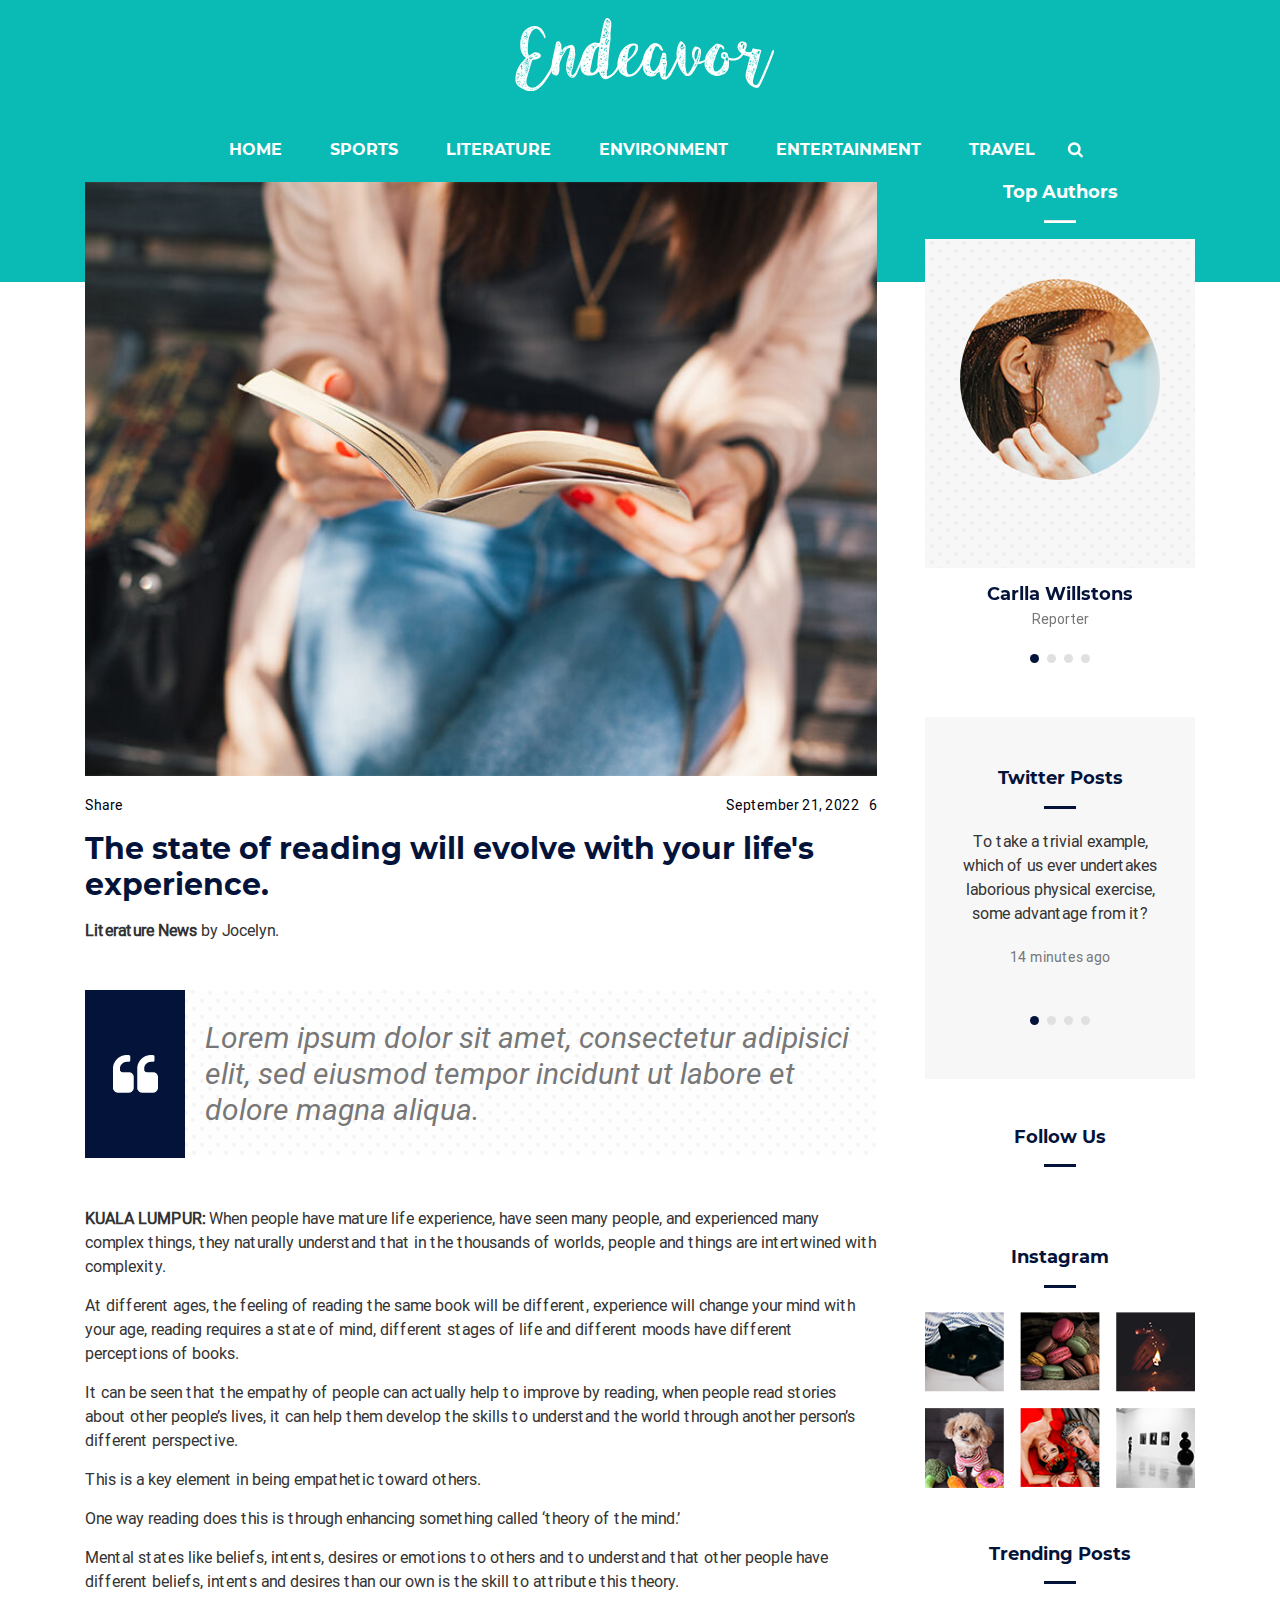
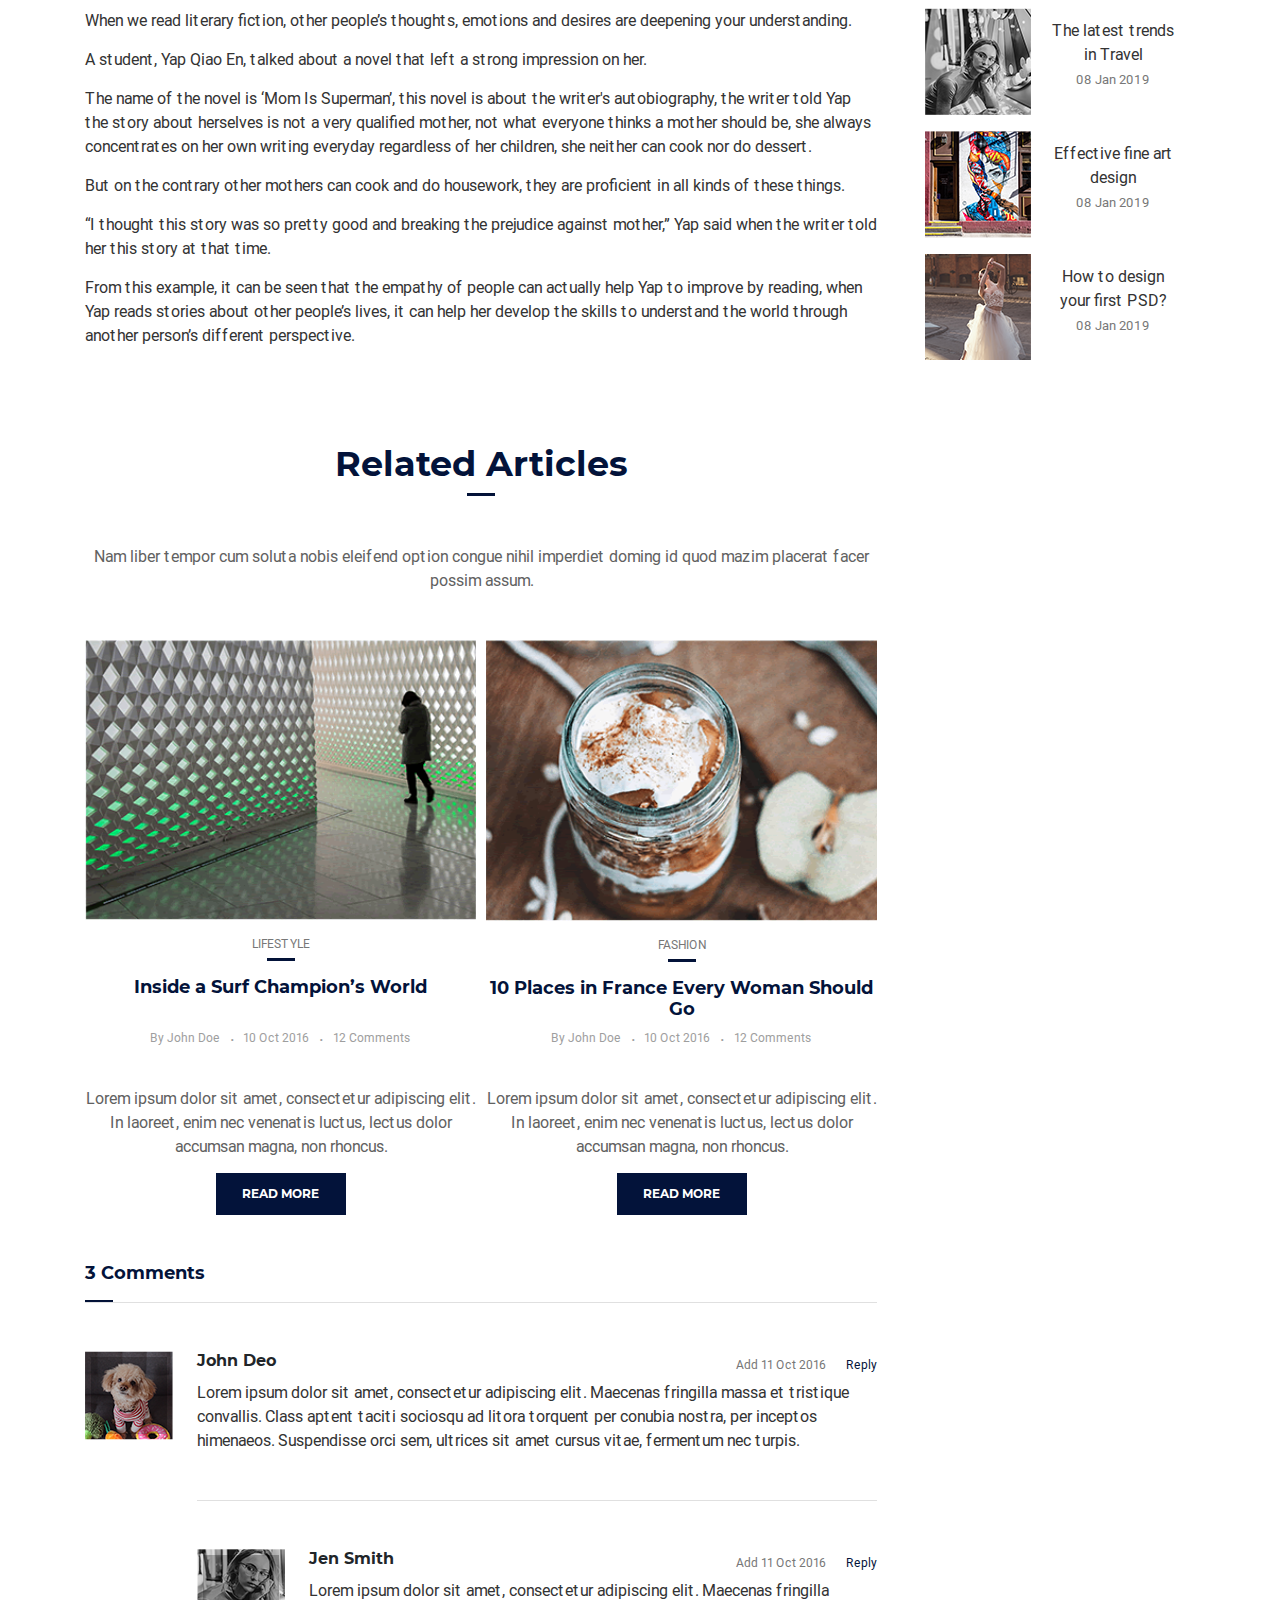
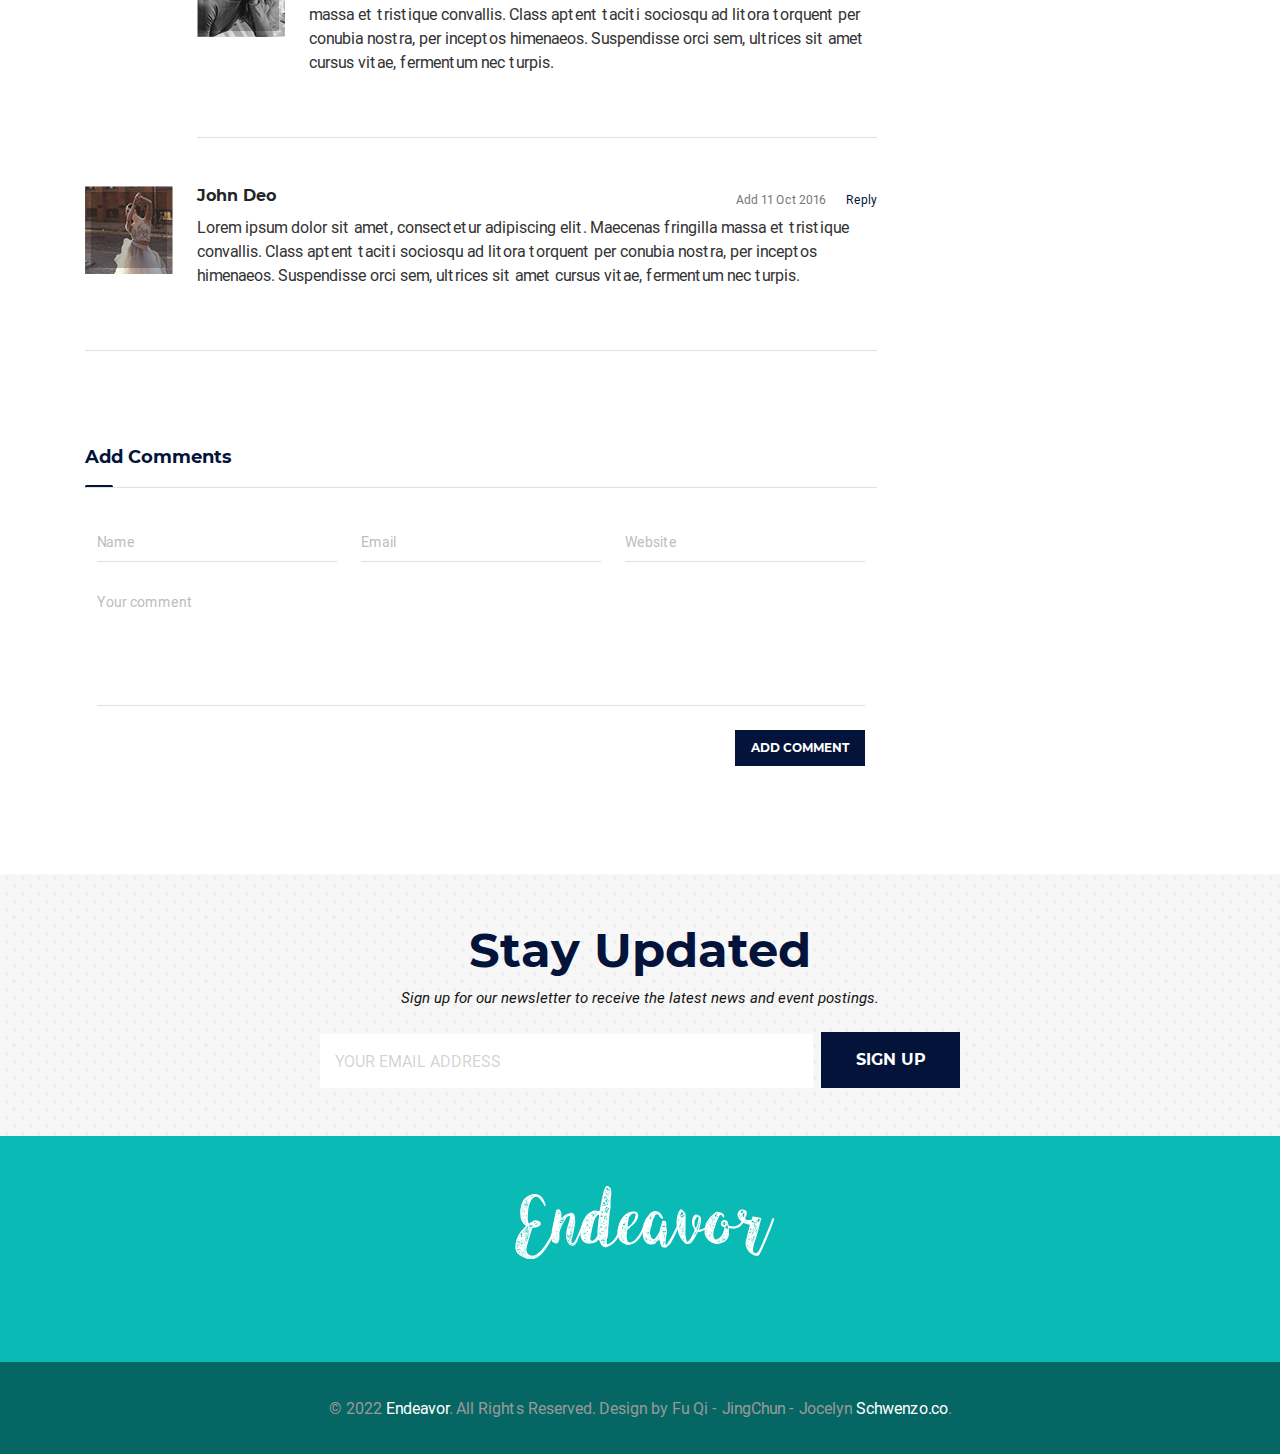
==== article1.html @ d9d474ad "initial commit" ====
<!doctype html>
<html lang="en">

<head>
    <!-- Required meta tags -->
    <meta charset="utf-8">
    <meta name="viewport" content="width=device-width, initial-scale=1, shrink-to-fit=no">
    <link rel="stylesheet" href="https://use.fontawesome.com/releases/v5.7.2/css/all.css"
        integrity="sha384-fnmOCqbTlWIlj8LyTjo7mOUStjsKC4pOpQbqyi7RrhN7udi9RwhKkMHpvLbHG9Sr" crossorigin="anonymous">
    <link rel="stylesheet" href="assets/css/bootstrap.min.css">
    <link rel="stylesheet" href="assets/css/style.css">


    <title>The state of reading will evolve with your life's experience.</title>
</head>

<body class="article-pg">
    <header class="mt-0 pt-0">
        <div>
            <header-template/>
        </div>
    </header>


    <div class="container-fluid ar-content">
        <div class="container">
            <div class="row">
                <div class="col-lg-9 pr-5">
                    <div class="card ar-img-over">
                        <img class="card-img" src="assets/images/readingbook.jpg" alt="">
                    </div>
                    <div class="row date-time mt-3">

                        <div class="col text-white">
                            <a href="#"> <i class="fas fa-retweet"></i> Share</a>
                        </div>
                        <div class="col text-right"><a href="#"> September 21, 2022 &nbsp; 6 <i
                                    class="far fa-comments"></i></a></div>
                    </div>

                    <h2>The state of reading will evolve with your life's experience.</h2>
                    <p><b>Literature News</b> by Jocelyn.</p>

                    <div class="media my-5">
                        <div class="q-box d-flex align-items-center justify-content-center"><img
                                src="assets/images/quote.png" alt=""></div>
                        <div class="bbg media-body">
                            <h5 class="mb-0">Lorem ipsum dolor sit amet, consectetur adipisici elit, sed eiusmod tempor
                                incidunt ut labore et dolore magna aliqua.</h5>

                        </div>
                    </div>

                    <p>
                        <b>KUALA LUMPUR:</b> When people have mature life experience, have seen many people, and experienced many complex things, they naturally understand that in the thousands of worlds, people and things are intertwined with complexity.        
                        </p>    

                    <p>At different ages, the feeling of reading the same book will be different, experience will change your mind with your age, reading requires a state of mind, different stages of life and different moods have different perceptions of books.
                        </p>

                    <p>It can be seen that the empathy of people can actually help to improve by reading, when people read stories about other people’s lives, it can help them develop the skills to understand the world through another person’s different perspective. 
                        </p>

                    <p>This is a key element in being empathetic toward others. 
                        </p>

                    <p>One way reading does this is through enhancing something called ‘theory of the mind.’</p>

                    <p>Mental states like beliefs, intents, desires or emotions to others and to understand that other people have different beliefs, intents and desires than our own is the skill to attribute this theory.
                        </p>

                    <p>When we read literary fiction, other people’s thoughts, emotions and desires are deepening your understanding. 
                        </p>

                    <p>A student, Yap Qiao En, talked about a novel that left a strong impression on her.</p>

                    <p>The name of the novel is ‘Mom Is Superman’, this novel is about the writer's autobiography, the writer told Yap the story about herselves is not a very qualified mother, not what everyone thinks a mother should be, she always concentrates on her own writing everyday regardless of her children, she neither can cook nor do dessert. 
                        </p>
                    
                    <p>But on the contrary other mothers can cook and do housework, they are proficient in all kinds of these things.
                        </p>

                    <p>“I thought this story was so pretty good and breaking the prejudice against mother,” Yap said when the writer told her this story at that time.</p>
                    
                    <p>From this example, it can be seen that the empathy of people can actually help Yap to improve by reading, when Yap reads stories about other people’s lives, it can help her develop the skills to understand the world through another person’s different perspective. 
                        </p>

                    </p>
                    <h2 class="text-center fs-35 mt-5 pt-5 mb-0 pb-2">Related Articles</h2>
                    <hr class="mt-0 pt-0" />
                    <p class="text-center second-clr my-5">Nam liber tempor cum soluta nobis eleifend option congue
                        nihil imperdiet doming id quod
                        mazim placerat facer possim assum.</p>

                    <div class="related-articles">
                        <div class="related-articles-inner">
                            <div>
                                <img src="assets/images/ar-left.png" class="w-100" alt="">
                                <p class="img-tag text-center">LIFESTYLE</p>
                                <hr class="mt-0" />
                                <h3 class="text-center">Inside a Surf Champion’s World</h3>
                            </div>


                            <div>
                                <ul class="nav nav-fill mx-auto pb-3">
                                    <li class="nav-item">
                                        <a class="nav-link" href="#">By John Doe</a>
                                    </li>
                                    <li><span>.</span></li>
                                    <li class="nav-item">
                                        <a class="nav-link" href="#">10 Oct 2016</a>
                                    </li>
                                    <li><span>.</span></li>
                                    <li class="nav-item">
                                        <a class="nav-link" href="#">12 Comments</a>
                                    </li>


                                </ul>
                                <p class="second-clr text-center">Lorem ipsum dolor sit amet, consectetur adipiscing elit.
                                    In laoreet, enim nec venenatis luctus, lectus dolor accumsan magna, non rhoncus.</p>

                                <a href="#" class="btn text-uppercase text-center mx-auto">Read More</a>
                            </div>

                        </div>
                        <div class="related-articles-inner">
                            <div>
                                <img src="assets/images/ar-right.png" class="w-100" alt="">
                                <p class="img-tag text-center">FASHION</p>
                                <hr class="mt-0" />
                                <h3 class="text-center">10 Places in France Every Woman Should Go</h3>
                            </div>

                            <div>
                                <ul class="nav nav-fill mx-auto pb-3">
                                    <li class="nav-item">
                                        <a class="nav-link" href="#">By John Doe</a>
                                    </li>
                                    <li><span>.</span></li>
                                    <li class="nav-item">
                                        <a class="nav-link" href="#">10 Oct 2016</a>
                                    </li>
                                    <li><span>.</span></li>
                                    <li class="nav-item">
                                        <a class="nav-link" href="#">12 Comments</a>
                                    </li>
                                </ul>
                                <p class="second-clr text-center">Lorem ipsum dolor sit amet, consectetur adipiscing elit.
                                    In laoreet, enim nec venenatis luctus, lectus dolor accumsan magna, non rhoncus.</p>
    
                                <a href="#" class="btn text-uppercase text-center mx-auto">Read More</a>
                            </div>
                        </div>
                    </div>
                    <div class="comment-section mt-5">
                        <h3>3 Comments</h3>
                        <hr class="ml-0" />
                        <div class="media pt-5">
                            <div class="card mr-4">
                                <img src="assets/images/comment-user1.png" alt="" class="card-img">
                                <div class="card-img-overlay">

                                </div>
                            </div>

                            <div class="media-body">
                                <div class="row">
                                    <div class="col text-left">
                                        <h4>John Deo</h4>
                                    </div>
                                    <div class="col text-right">
                                        <p class="my-0"><span>Add 11 Oct 2016</span> <a href="#" class="ml-3">Reply</a>
                                        </p>
                                    </div>
                                </div>
                                <p>Lorem ipsum dolor sit amet, consectetur adipiscing elit. Maecenas fringilla massa et
                                    tristique convallis. Class aptent taciti sociosqu ad litora torquent per conubia
                                    nostra, per inceptos himenaeos. Suspendisse orci sem, ultrices sit amet cursus
                                    vitae, fermentum nec turpis.</p>
                                <div class="media py-5 mt-5 both-border">
                                    <div class="card mr-4">
                                        <img src="assets/images/comment-user2.png" alt="" class="card-img">
                                        <div class="card-img-overlay">

                                        </div>
                                    </div>
                                    <div class="media-body">
                                        <div class="row">
                                            <div class="col text-left">
                                                <h4>Jen Smith</h4>
                                            </div>
                                            <div class="col text-right">
                                                <p class="my-0"><span>Add 11 Oct 2016</span> <a href="#"
                                                        class="ml-3">Reply</a></p>
                                            </div>
                                        </div>
                                        <p>Lorem ipsum dolor sit amet, consectetur adipiscing elit. Maecenas fringilla
                                            massa et tristique convallis. Class aptent taciti sociosqu ad litora
                                            torquent per conubia nostra, per inceptos himenaeos. Suspendisse orci sem,
                                            ultrices sit amet cursus vitae, fermentum nec turpis.</p>
                                    </div>
                                </div>
                            </div>
                        </div>



                        <div class="media py-5 bottom-border">
                            <div class="card mr-4">
                                <img src="assets/images/comment-user3.png" alt="" class="card-img">
                                <div class="card-img-overlay">

                                </div>
                            </div>

                            <div class="media-body">
                                <div class="row">
                                    <div class="col text-left">
                                        <h4>John Deo</h4>
                                    </div>
                                    <div class="col text-right">
                                        <p class="my-0"><span>Add 11 Oct 2016</span> <a href="#" class="ml-3">Reply</a>
                                        </p>
                                    </div>
                                </div>
                                <p>Lorem ipsum dolor sit amet, consectetur adipiscing elit. Maecenas fringilla massa et
                                    tristique convallis. Class aptent taciti sociosqu ad litora torquent per conubia
                                    nostra, per inceptos himenaeos. Suspendisse orci sem, ultrices sit amet cursus
                                    vitae, fermentum nec turpis.</p>

                            </div>
                        </div>


                    </div>
                    <div class="comment-form my-5 pt-5">
                        <h3>Add Comments</h3>
                        <hr class="ml-0" />
                        <hr class="s-br" />
                        <table class="table table-borderless mt-4">
                            <tr>
                                <td><input type="text" class="form-control" placeholder="Name" /></td>
                                <td><input type="email" class="form-control" placeholder="Email" /> </td>
                                <td><input type="url" class="form-control" placeholder="Website" /> </td>
                            </tr>
                            <tr>
                                <td colspan="3"><textarea class="form-control" placeholder="Your comment"></textarea>
                                </td>
                            </tr>
                            <tr>
                                <td colspan="3"><button class="btn text-uppercase ml-auto d-block">Add Comment</button>
                                </td>
                            </tr>
                        </table>
                    </div>
                </div>

                <div class="col-lg-3 pl-0">
                    <div class="sidebar">
                        <h3 class="text-center text-white">Top Authors</h3>
                        <hr class="bg-white" />

                        <div class="owl-carousel owl-carousel4 owl-theme">
                            <div>
                                <div class="card pb-5"> <img class="card-img link-img rounded"
                                        src="assets/images/carlla-willstons.jpg" alt="">
                                </div>
                                <h3 class="text-center mt-3 mb-0">Carlla Willstons</h3>
                                <p class="text-center mt-1 third-clr">Reporter</p>
                            </div>

                            <div>
                                <div class="card pb-5"> <img class="card-img link-img rounded"
                                        src="assets/images/carlla-willstons.jpg" alt="">
                                </div>
                                <h3 class="text-center mt-3 mb-0">Carlla Willstons</h3>
                                <p class="text-center mt-1 third-clr">Reporter</p>
                            </div>

                            <div>
                                <div class="card pb-5"> <img class="card-img link-img rounded"
                                        src="assets/images/carlla-willstons.jpg" alt="">
                                </div>
                                <h3 class="text-center mt-3 mb-0">Carlla Willstons</h3>
                                <p class="text-center mt-1 third-clr">Reporter</p>
                            </div>

                            <div>
                                <div class="card pb-5"> <img class="card-img link-img rounded"
                                        src="assets/images/carlla-willstons.jpg" alt="">
                                </div>
                                <h3 class="text-center mt-3 mb-0">Carlla Willstons</h3>
                                <p class="text-center mt-1 third-clr">Reporter</p>
                            </div>
                        </div>


                        <div class="owl-carousel bg-gray owl-carousel5 owl-theme my-5 pb-5">
                            <div>
                                <div class="card bg-gray">
                                    <h3 class="text-center mt-3 mb-0">Twitter Posts</h3>
                                    <hr class="mx-auto" />
                                    <p class="text-center mt-1">To take a trivial example, which of us ever undertakes
                                        laborious physical exercise, some advantage from it? </p>
                                    <p class="text-center my-1"><span>14 minutes ago</span></p>
                                </div>

                            </div>
                            <div>
                                <div class="card bg-gray">
                                    <h3 class="text-center mt-3 mb-0">Twitter Posts</h3>
                                    <hr class="mx-auto" />
                                    <p class="text-center mt-1">To take a trivial example, which of us ever undertakes
                                        laborious physical exercise, some advantage from it? </p>
                                    <p class="text-center my-1"><span>14 minutes ago</span></p>
                                </div>

                            </div>
                            <div>
                                <div class="card bg-gray">
                                    <h3 class="text-center mt-3 mb-0">Twitter Posts</h3>
                                    <hr class="mx-auto" />
                                    <p class="text-center mt-1">To take a trivial example, which of us ever undertakes
                                        laborious physical exercise, some advantage from it? </p>
                                    <p class="text-center my-1"><span>14 minutes ago</span></p>
                                </div>

                            </div>
                            <div>
                                <div class="card bg-gray">
                                    <h3 class="text-center mt-3 mb-0">Twitter Posts</h3>
                                    <hr class="mx-auto" />
                                    <p class="text-center mt-1">To take a trivial example, which of us ever undertakes
                                        laborious physical exercise, some advantage from it? </p>
                                    <p class="text-center my-1"><span>14 minutes ago</span></p>
                                </div>

                            </div>


                        </div>

                        <h3 class="text-center">Follow Us</h3>
                        <hr class="mx-auto" />
                        <nav class="nav nav-fill mx-auto mb-5">
                            <li class="nav-item">
                                <a class="nav-link" href="https://facebook.com/fh5co" target="_blank"><i
                                        class="fab fa-facebook-f"></i></a>
                            </li>
                            <li class="nav-item">
                                <a class="nav-link" href="https://twitter.com/fh5co" target="_blank"><i
                                        class="fab fa-twitter"></i></a>
                            </li>
                            <li class="nav-item">
                                <a class="nav-link" href="#"><i class="fab fa-instagram"></i></a>
                            </li>
                            <li class="nav-item">
                                <a class="nav-link" href="#"><i class="fab fa-google-plus-g"></i></a>
                            </li>
                            <li class="nav-item">
                                <a class="nav-link" href="#"><i class="fas fa-rss"></i></a>
                            </li>
                        </nav>

                        <h3 class="text-center">Instagram</h3>
                        <hr class="mx-auto" />
                        <div class="row insta-links mt-2">
                            <div class="col-md-4 col-sm-6 col-6">
                                <div class="card">
                                    <img class="card-img w-100" src="assets/images/insta1.png" alt="">
                                    <div class="card-img-overlay d-flex justify-content-center align-items-center">
                                        <a href="#"><img src="assets/images/right-icon.png" alt=""></a>
                                    </div>
                                </div>
                            </div>
                            <div class="col-md-4 col-sm-6 col-6">
                                <div class="card">
                                    <img class="card-img w-100" src="assets/images/insta2.png" alt="">
                                    <div class="card-img-overlay d-flex justify-content-center align-items-center">
                                        <a href="#"><img src="assets/images/right-icon.png" alt=""></a>
                                    </div>
                                </div>
                            </div>
                            <div class="col-md-4 col-sm-6 col-6">
                                <div class="card">
                                    <img class="card-img w-100" src="assets/images/insta3.png" alt="">
                                    <div class="card-img-overlay d-flex justify-content-center align-items-center">
                                        <a href="#"><img src="assets/images/right-icon.png" alt=""></a>
                                    </div>
                                </div>
                            </div>
                            <div class="col-md-4 col-sm-6 col-6">
                                <div class="card">
                                    <img class="card-img w-100" src="assets/images/insta4.png" alt="">
                                    <div class="card-img-overlay d-flex justify-content-center align-items-center">
                                        <a href="#"><img src="assets/images/right-icon.png" alt=""></a>
                                    </div>
                                </div>
                            </div>
                            <div class="col-md-4 col-sm-6 col-6">
                                <div class="card">
                                    <img class="card-img w-100" src="assets/images/insta5.png" alt="">
                                    <div class="card-img-overlay d-flex justify-content-center align-items-center">
                                        <a href="#"><img src="assets/images/right-icon.png" alt=""></a>
                                    </div>
                                </div>
                            </div>
                            <div class="col-md-4 col-sm-6 col-6">
                                <div class="card">
                                    <img class="card-img w-100" src="assets/images/insta6.png" alt="">
                                    <div class="card-img-overlay d-flex justify-content-center align-items-center">
                                        <a href="#"><img src="assets/images/right-icon.png" alt=""></a>
                                    </div>
                                </div>
                            </div>
                        </div>

                        <h3 class="text-center mt-5">Trending Posts</h3>
                        <hr class="mx-auto" />
                        <div class="tranding-posts mt-4">
                            <div class="media my-3">
                                <div class="d-flex align-items-center justify-content-center"><a href="#"><img
                                            src="assets/images/t-post1.png" alt=""></a></div>
                                <div
                                    class="media-body text-center d-flex align-items-center justify-content-center flex-column px-3">
                                    <a href="#">The latest trends
                                        in Travel</a>
                                    <p class="mt-1">08 Jan 2019</p>
                                </div>
                            </div>
                            <div class="media my-3">
                                <div class="d-flex align-items-center justify-content-center"><a href="#"><img
                                            src="assets/images/t-post2.png" alt=""></a></div>
                                <div
                                    class="media-body text-center d-flex align-items-center justify-content-center flex-column px-3">
                                    <a href="#">Effective fine art
                                        design</a>
                                    <p class="mt-1">08 Jan 2019</p>
                                </div>
                            </div>
                            <div class="media my-3">
                                <div class="d-flex align-items-center justify-content-center"><a href="#"><img
                                            src="assets/images/t-post3.png" alt=""></a></div>
                                <div
                                    class="media-body text-center d-flex align-items-center justify-content-center flex-column px-3">
                                    <a href="#">How to design
                                        your first PSD?</a>
                                    <p class="mt-1">08 Jan 2019</p>
                                </div>
                            </div>
                        </div>
                    </div>
                </div>
            </div>
        </div>
    </div>


    <div class="container-fluid jumbotron-fluid stay mt-5 pt-5 pb-5">
        <h2 class="text-center">Stay Updated</h2>
        <p class="text-center mt-2">Sign up for our newsletter to receive the latest news and event postings.</p>
        <div class="input-group mt-4 mx-auto" style="max-width: 640px">
            <input type="email" class="form-control" placeholder="YOUR EMAIL ADDRESS">
            <div class="">
                <button class="btn btn-success ml-2" type="submit">SIGN UP</button>
            </div>
        </div>
    </div>

    <script src="assets/js/popper.min.js"></script>
    <script src="assets/js/jquery-1.12.0.min.js"></script>
    <script src="assets/js/bootstrap.min.js"></script>
    <script src="assets/js/owl.carousel.min.js"></script>
    <script src="assets/js/article.js"></script>
    <script src="assets/js/main.js"></script>
    <script src="assets/js/templates.js"></script>

    

</body>

</html>
---- assets/css/style.css ----
:root {
  --primary-color: #0ABAB5;
}

.hamburger-nav {
  padding-bottom: 15px;
  display: none;
}

.hamburger-nav a {
  color: white;
}

.hamburger-nav ul {
  display: flex;
  flex-direction: column;
  gap: 15px;
}

.show-nav {
  display: block;
}



.logo a {
  color: white;
}

.logo a:hover {
  text-decoration: none;
}

.related-articles {
  display: flex;
  flex-direction: row;
  gap: 10px;
}

.related-articles-inner {
  display: flex;
  flex-direction: column;
  justify-content: space-between;
}

@media (min-width: 767px) {
  .hamburger-nav {
    display: none !important;
  }
}

@media (max-width: 767px) {
  .related-articles {
    flex-direction: column;
    gap: 20px;
  }
}

html,
body,
div,
span,
applet,
object,
iframe,
h1,
h2,
h3,
h4,
h5,
h6,
p,
blockquote,
pre,
a,
abbr,
acronym,
address,
big,
cite,
code,
del,
dfn,
em,
img,
ins,
kbd,
q,
s,
samp,
small,
strike,
strong,
sub,
sup,
tt,
var,
b,
u,
i,
center,
dl,
dt,
dd,
ol,
ul,
li,
fieldset,
form,
label,
legend,
table,
caption,
tbody,
tfoot,
thead,
tr,
th,
td,
article,
aside,
canvas,
details,
embed,
figure,
figcaption,
footer,
header,
hgroup,
menu,
nav,
output,
ruby,
section,
summary,
time,
mark,
audio,
video {
  margin: 0;
  padding: 0;
}

@font-face {
  font-family: "Angeline_Vintage";
  src: url(../fonts/Angeline_Vintage.ttf);
}

@font-face {
  font-family: "Montserrat-Bold";
  src: url(../fonts/Montserrat-Bold.ttf);
}

@font-face {
  font-family: "Roboto-Regular";
  src: url(../fonts/Roboto-Regular.ttf);
}

@font-face {
  font-family: "Roboto-Italic";
  src: url(../fonts/Roboto-Italic.ttf);
}

body {
  font-family: "Roboto-Regular";
  font-size: 16px;
}

h1,
h2,
h3,
h4,
h5,
h6 {
  font-family: "Montserrat-Bold";
}

.container-fluid {
  padding: 0;
}

.card {
  border: none;
  border-radius: 0;
}

.card img {
  border-radius: 0;
}

header .card a,
.vr-gallery a.btn {
  width: 200px;
  padding: 12px 0;
  color: #ffffff;
  font-family: "Montserrat-Bold";
  margin-top: 20px;
  border-radius: 0;
}

.btn-color {
  background-color: #0ABAB5;
}

.btn-color:hover {
  background-color: #08a29d !important;
}

header .card a:hover,
.vr-gallery a.btn:hover {
  /* background: #ffffff; */
  text-decoration: none;
  color: rgba(252, 253, 254, 0.8);
}

header {
  background-image: url(../images/home-bg.png);
  text-align: center;
  padding: 20px 0;
  padding-bottom: 50px;
}

header .bg-cover {
  background: var(--primary-color);
}

header .input-group input {
  display: none;
}

header h2.logo {
  font-size: 75px;
  font-family: "Angeline_Vintage";
  color: #ffffff;
}

header .nav-fill {
  max-width: 250px;
}

header .nav-fill a {
  color: #ffffff;
}

header .nav-fill li:hover a {
  color: #03133a;
}

header .navbar li.nav-item a.nav-link {
  font-family: "Montserrat-Bold";
  color: #ffffff;
  padding-right: 1.5rem;
  padding-left: 1.5rem;
}

header .card {
  color: #ffffff;
}

header .card p {
  text-transform: uppercase;
}

header .card hr {
  margin-top: 5px;
  width: 30px;
  border: 1px solid #03133a;
}

header .card h2 {
  font-size: 40px;
  max-width: 510px;
  margin: 20px auto;
}

@media (max-width: 1299px) {
  header .card h2 {
    font-size: 24px;
  }

  header .card a {
    width: auto;
    padding: 8px 15px;
    font-size: 12px;
  }
}

@media (max-width: 767px) {
  header .card h2 {
    font-size: 36px;
  }

  header .card a {
    width: auto;
    padding: 12px 15px;
    font-size: 16px;
  }
}

@media (max-width: 500px) {
  header .card h2 {
    font-size: 24px;
  }

  header .card a {
    width: auto;
    padding: 8px 15px;
    font-size: 14px;
  }
}

header .col-md-3 {
  text-align: center;
  padding: 5px 2.5px !important;
}

header .col-md-3.first {
  padding-left: 15px !important;
}

header .col-md-3.last {
  padding-right: 15px !important;
}

header .col-md-3 img {
  max-height: 227px;
}

header .col-md-3 h5 {
  position: relative;
  left: 50%;
  top: 50%;
  transform: translate(-50%, -50%);
}

header .bar1,
header .bar2,
header .bar3 {
  width: 25px;
  height: 2px;
  background-color: #fff;
  margin: 5px 0;
  transition: 0.4s;
  display: block;
  position: relative;
}

header .change .bar1 {
  -webkit-transform: rotate(-42deg) translate(-2px, 6px);
  transform: rotate(-42deg) translate(-2px, 6px);
}

header .change .bar2 {
  opacity: 0;
}

header .change .bar3 {
  -webkit-transform: rotate(46deg) translate(-4px, -8px);
  transform: rotate(46deg) translate(-4px, -8px);
}

.nav-search {
  display: none;
  max-width: 600px;
  width: 100%;
  margin: 10px 0;
  padding: 10px;
  height: auto;
}

.toggle-search {
  margin-top: 12px;
  cursor: pointer;
}

.owl-carousel,
.owl-carousel .owl-item {
  -webkit-tap-highlight-color: transparent;
  position: relative;
}

.owl-carousel {
  display: none;
  width: 100%;
  z-index: 1;
}

.owl-carousel .owl-stage {
  position: relative;
  -ms-touch-action: pan-Y;
  touch-action: manipulation;
  -moz-backface-visibility: hidden;
}

.owl-carousel .owl-stage:after {
  content: ".";
  display: block;
  clear: both;
  visibility: hidden;
  line-height: 0;
  height: 0;
}

.owl-carousel .owl-stage-outer {
  position: relative;
  overflow: hidden;
  -webkit-transform: translate3d(0, 0, 0);
}

.owl-carousel .owl-item,
.owl-carousel .owl-wrapper {
  -webkit-backface-visibility: hidden;
  -moz-backface-visibility: hidden;
  -ms-backface-visibility: hidden;
  -webkit-transform: translate3d(0, 0, 0);
  -moz-transform: translate3d(0, 0, 0);
  -ms-transform: translate3d(0, 0, 0);
}

.owl-carousel .owl-item {
  min-height: 1px;
  float: left;
  -webkit-backface-visibility: hidden;
  -webkit-touch-callout: none;
}

.owl-carousel .owl-item img {
  display: block;
  width: 100%;
}

.owl-carousel .owl-dots.disabled,
.owl-carousel .owl-nav.disabled {
  display: none;
}

.no-js .owl-carousel,
.owl-carousel.owl-loaded {
  display: block;
}

.owl-carousel .owl-dot,
.owl-carousel .owl-nav .owl-next,
.owl-carousel .owl-nav .owl-prev {
  cursor: pointer;
  -webkit-user-select: none;
  -khtml-user-select: none;
  -moz-user-select: none;
  -ms-user-select: none;
  user-select: none;
}

.owl-carousel .owl-nav button.owl-next,
.owl-carousel .owl-nav button.owl-prev,
.owl-carousel button.owl-dot {
  background: 0 0;
  color: inherit;
  border: none;
  padding: 0 !important;
  font: inherit;
}

.owl-carousel.owl-loading {
  opacity: 0;
  display: block;
}

.owl-carousel.owl-hidden {
  opacity: 0;
}

.owl-carousel.owl-refresh .owl-item {
  visibility: hidden;
}

.owl-carousel.owl-drag .owl-item {
  -ms-touch-action: pan-y;
  touch-action: pan-y;
  -webkit-user-select: none;
  -moz-user-select: none;
  -ms-user-select: none;
  user-select: none;
}

.owl-carousel.owl-grab {
  cursor: move;
  cursor: grab;
}

.owl-carousel.owl-rtl {
  direction: rtl;
}

.owl-carousel.owl-rtl .owl-item {
  float: right;
}

.owl-carousel .animated {
  animation-duration: 1s;
  animation-fill-mode: both;
}

.owl-carousel .owl-animated-in {
  z-index: 0;
}

.owl-carousel .owl-animated-out {
  z-index: 1;
}

.owl-carousel .fadeOut {
  animation-name: fadeOut;
}

@keyframes fadeOut {
  0% {
    opacity: 1;
  }

  100% {
    opacity: 0;
  }
}

.owl-height {
  transition: height .5s ease-in-out;
}

.owl-carousel .owl-item .owl-lazy {
  opacity: 0;
  transition: opacity .4s ease;
}

.owl-carousel .owl-item .owl-lazy:not([src]),
.owl-carousel .owl-item .owl-lazy[src^=""] {
  max-height: 0;
}

.owl-carousel .owl-item img.owl-lazy {
  transform-style: preserve-3d;
}

.owl-carousel .owl-video-wrapper {
  position: relative;
  height: 100%;
  background: #000;
}

.owl-carousel .owl-video-play-icon {
  position: absolute;
  height: 80px;
  width: 80px;
  left: 50%;
  top: 50%;
  margin-left: -40px;
  margin-top: -40px;
  background: url(owl.video.play.png) no-repeat;
  cursor: pointer;
  z-index: 1;
  -webkit-backface-visibility: hidden;
  transition: transform .1s ease;
}

.owl-carousel .owl-video-play-icon:hover {
  -ms-transform: scale(1.3, 1.3);
  transform: scale(1.3, 1.3);
}

.owl-carousel .owl-video-playing .owl-video-play-icon,
.owl-carousel .owl-video-playing .owl-video-tn {
  display: none;
}

.owl-carousel .owl-video-tn {
  opacity: 0;
  height: 100%;
  background-position: center center;
  background-repeat: no-repeat;
  background-size: contain;
  transition: opacity .4s ease;
}

.owl-carousel .owl-video-frame {
  position: relative;
  z-index: 1;
  height: 100%;
  width: 100%;
}

.video-player {
  padding: 40px 0;
  /* background-color: rgb(10, 186, 180); */
}

.video-player hr {
  background-color: #333333;
  margin-top: 100px;
}

.video-player .screen {
  max-height: 500px;
  width: 100%;
  height: 100%;
}

.video-player .screen iframe {
  width: 100%;
}

.video-player .play-list {
  max-width: 900px;
  margin: 20px auto;
}

.video-player .owl-stage-outer img {
  cursor: pointer;
}

.video-player .owl-nav {
  margin-top: -75px;
  display: block !important;
  left: 0;
  right: 0;
  position: relative;
}

.video-player .owl-nav .owl-prev,
.video-player .owl-nav .owl-next {
  float: left;
  color: #ffffff !important;
  background: #03133a !important;
  border-radius: 3px;
  box-shadow: 0px 3px 9px 0px rgba(0, 0, 0, 0.48);
  width: 41px;
  height: 41px;
  margin-left: -20px;
  font-size: 12px !important;
}

.video-player .owl-nav .owl-next {
  right: 0;
  float: right;
  margin-right: -20px;
}

.light-bg {
  background: #f7f7f7;
}

.vr-gallery p {
  font-size: 15px;
  color: #444444;
}

.vr-gallery p small {
  font-size: 11px;
  color: #03133a;
  text-transform: uppercase;
  font-weight: 700;
  letter-spacing: 2px;
}

.vr-gallery .pd-md {
  padding-left: 0 !important;
  padding-right: 0 !important;
  margin-left: 0 !important;
  margin-right: 0 !important;
}

.vr-gallery .pd-md img {
  width: 100%;
}

@media (max-width: 767px) {
  .vr-gallery .col-md-4 {
    padding-left: 0 !important;
    padding-right: 0 !important;
    margin-left: 0 !important;
    margin-right: 0 !important;
  }
}

.vr-gallery h3 {
  font-size: 18px;
  color: #333333;
  margin-top: 5px;
  margin-bottom: 20px;
}

.vr-gallery .cus-pd {
  padding: 50px 55px 10px 55px;
}

.vr-gallery .cus-pd2 {
  padding: 40px 45px 10px 45px;
}

.vr-gallery .card {
  height: 100%;
}

.vr-gallery .card img {
  width: 100%;
}

.vr-gallery .card .card-img-overlay h5 {
  font-size: 22px;
  color: #ffffff;
}

.vr-gallery .card .card-img-overlay.opacity {
  background-color: rgba(0, 0, 0, 0.459);
}

.vr-gallery .cus-arrow-left::before,
.vr-gallery .cus-arrow-up::before {
  position: absolute;
  content: "";
  border: 20px solid transparent;
}

.vr-gallery .cus-arrow-left::before {
  border-color: transparent #f7f7f7 transparent transparent;
  left: 0;
  margin-left: -40px;
  top: 20px;
}

@media (max-width: 991px) {
  .vr-gallery .cus-arrow-left {
    padding-left: 15px;
    padding-right: 15px;
  }

  .vr-gallery .cus-arrow-left::before {
    border-width: 15px;
    border-color: transparent transparent #f7f7f7 transparent;
    margin-top: -50px;
    left: 50px;
  }
}

.vr-gallery .cus-arrow-up::before {
  border-width: 15px;
  border-color: transparent transparent #f7f7f7 transparent;
  margin-top: -70px;
  left: 20px;
}

.vr-gallery .contact-box {
  background: #f7f7f7;
  display: inline-block;
  max-width: 382px;
  padding: 40px 55px 40px 55px;
  position: absolute;
  left: 0;
  bottom: 0;
}

.vr-gallery .contact-box::after {
  position: absolute;
  content: "";
  border: 15px solid transparent;
  border-color: #03133a;
  right: 0;
  top: 0;
}

.vr-gallery a.btn {
  width: 225px;
}

.vr-gallery a.btn:hover {
  background: #f7f7f7;
}

.vr-gallery .play-1 {
  position: absolute;
  left: 50%;
  top: 40%;
  transform: translate(-50%, -40%);
}

.vr-gallery .play-1+h5 {
  position: absolute;
  left: 0;
  right: 0;
  top: 55%;
  transform: translateY(-55%);
}

.bg-gray {
  background: #f7f7f7;
}

.yu2fvl {
  z-index: 9999;
  top: 0;
}

.yu2fvl-iframe {
  display: block;
  height: 100%;
  width: 100%;
  border: 0;
}

.yu2fvl-overlay {
  z-index: 9998;
  background: #000;
  opacity: 0.8;
}

.yu2fvl-close {
  position: absolute;
  top: -20px;
  right: -20px;
  color: #fff;
  border: 0;
  background: none;
  cursor: pointer;
}

.fh5co-recent-news h2 {
  font-size: 30px;
  color: #03133a;
}

.fh5co-recent-news hr {
  background: #03133a;
  margin: 10px auto;
  width: 60px;
  height: 3px;
}

.fh5co-recent-news .card-img-overlay {
  background-color: rgba(0, 0, 0, 0.67);
  transition: all 0.5s;
  -webkit-transition: all 0.5s;
  -ms-transition: all 0.5s;
  -moz-transition: all 0.5s;
}

.fh5co-recent-news .card-img-overlay .top-area,
.fh5co-recent-news .card-img-overlay .bottom-area {
  display: none;
}

.fh5co-recent-news .card-img-overlay:hover {
  background-color: rgba(0, 0, 0, 0);
}

.fh5co-recent-news .card-img-overlay:hover .top-area,
.fh5co-recent-news .card-img-overlay:hover .bottom-area {
  display: block;
}

.fh5co-recent-news .top-area {
  background-color: rgba(0, 0, 0, 0.612);
  position: absolute;
  display: block;
  padding: 15px;
  left: 0;
  right: 0;
  top: 0;
}

.fh5co-recent-news .top-area .fa-heart {
  color: #777777;
}

.fh5co-recent-news .bottom-area {
  position: absolute;
  display: block;
  padding: 15px;
  left: 0;
  right: 0;
  bottom: 0;
  font-size: 14px;
  font-family: "Roboto-Italic";
  background-color: rgba(0, 0, 0, 0.612);
}

.fh5co-recent-news .bottom-area h4 {
  font-size: 16px;
}

.stay {
  background: url(../images/stay-bg.png);
  background-repeat: repeat;
}

.stay h2 {
  font-size: 48px;
  color: #03133a;
}

.stay p {
  font-family: "Roboto-Italic";
  font-size: 15px;
  color: #131313;
}

.stay input {
  border: none;
  font-size: 16px;
  font-family: "Roboto-Regular";
  padding: 15px;
  border-radius: 0;
  height: auto;
}

.stay ::placeholder {
  font-family: "Roboto-Regular";
  color: rgba(19, 19, 19, 0.2);
}

.stay button {
  width: 139px;
  font-family: "Montserrat-Bold";
  font-size: 16px;
  padding: 15px 0;
  margin-top: -2px;
  border-radius: 0;
  background: #03133a;
  border-color: #03133a;
}

.stay button:hover {
  background: #06236a;
  border-color: #06236a;
}

footer {
  background-image: url(../images/home-bg.png);
}

footer h2.logo {
  font-size: 75px;
  font-family: "Angeline_Vintage";
  color: #ffffff;
}

footer .nav-fill {
  max-width: 250px;
}

footer .nav-fill a {
  color: #ffffff;
}

footer .nav-fill li:hover a {
  color: #03133a;
}

footer .copyright {
  padding: 34px 0;
  background-color: rgba(0, 0, 0, 0.451);
}

footer .copyright p {
  color: #999999;
}

.article-pg header {
  padding-bottom: 0;
}

.article-pg header .bg-cover {
  padding-bottom: 100px;
}

@media (max-width: 767px) {
  .article-pg header .bg-cover {
    padding-bottom: 0px;
  }

  .ar-content {
    margin-top: 50px !important;
  }
}

.article-pg .breadc {
  max-width: 150px;
}

.article-pg .breadc .nav-item .nav-link {
  font-size: 12px;
  color: #ffffff !important;
}

.ar-img-over:hover .card-img-overlay {
  display: block;
}

.ar-img-over .card-img-overlay {
  background-color: rgba(0, 0, 0, 0.251);
  margin: 25px;
  display: none;
  padding: 0;
}

.ar-img-over .card-img-overlay a {
  display: inline-block;
  height: 53px;
  width: 53px;
  background: #0d131f;
}

.date-time a {
  color: #00000f;
  font-size: 14px;
  font-size: "Roboto-Italic";
  text-decoration: none !important;
}

.ar-content {
  margin-top: -100px;
  position: relative;
  z-index: 5;
}

.ar-content h2 {
  color: #03133a;
  font-size: 30px;
  margin: 15px 0;
}

.ar-content p {
  color: #333333;
  line-height: 1.5;
  margin: 15px 0;
}

.ar-content .q-box {
  background: #03133a;
  width: 100px;
}

.ar-content .my-5.media {
  align-items: stretch;
}

.ar-content .my-5.media .bbg.media-body {
  padding: 30px 20px;
  background: url(../images/quote-bg.png);
}

.ar-content .my-5.media h5 {
  font-family: "Roboto-Italic";
  font-size: 30px;
  color: #777777;
}

.ar-content .fs-35 {
  font-size: 35px;
}

.ar-content hr {
  background-color: #03133a;
  width: 28px;
  height: 2px;
}

.ar-content .second-clr {
  color: #616161;
}

.ar-content .img-tag {
  color: #777777;
  font-size: 12px;
  margin-bottom: 5px;
}

.ar-content h3 {
  color: #03133a;
  font-size: 18px;
}

.ar-content .nav-fill {
  max-width: 280px;
}

.ar-content .nav-fill a {
  color: #9e9e9e;
  font-size: 12px;
  padding: 0.5rem 0;
}

.ar-content .nav-fill span {
  font-size: 18px;
  color: #9e9e9e;
}

.ar-content a.btn {
  width: 130px;
  padding: 10px 0;
  background: #03133a;
  color: #ffffff;
  border-radius: 0;
  font-family: "Montserrat-Bold";
  font-size: 12px;
  display: block;
  border-color: #03133a;
  transition: all 0.5s;
  -webkit-transition: all 0.5s;
  -moz-transition: all 0.5s;
  border-width: 2px;
}

.ar-content a.btn:hover {
  background: #ffffff;
  color: #03133a;
}

.comment-section hr {
  margin-bottom: -1px;
}

.comment-section .media:first-of-type {
  border-top: 1px solid #e0e0e0;
}

.comment-section .card-img-overlay {
  background-color: rgba(0, 0, 0, 0.251);
  margin: 6px;
  padding: 0;
}

.comment-section h4 {
  font-size: 16px;
}

.comment-section p {
  margin-top: 5px;
}

.comment-section p span {
  font-size: 12px;
  color: #777777;
}

.comment-section p a {
  font-size: 12px;
  color: #03133a;
}

.comment-section .both-border {
  border-top: 1px solid #e0e0e0;
  border-bottom: 1px solid #e0e0e0;
}

.comment-section .bottom-border {
  border-bottom: 1px solid #e0e0e0;
}

.comment-form input {
  border-radius: 0;
  border: none;
  border-bottom: 1px solid #e0e0e0;
  padding-left: 0;
  outline: none !important;
  box-shadow: none !important;
  font-size: 14px;
}

.comment-form textarea {
  box-shadow: none !important;
  resize: none;
  border-radius: 0;
  border: none;
  border-bottom: 1px solid #e0e0e0;
  padding-left: 0;
  min-height: 120px;
  font-size: 14px;
}

.comment-form ::placeholder {
  font-family: "Roboto-Regular";
  color: #bdbdbd;
}

.comment-form hr {
  margin-bottom: -1px;
  border-radius: 5px;
}

.comment-form hr.s-br {
  margin: 0;
  background: #e0e0e0;
  border: none;
  height: 1px;
  width: 100%;
}

.comment-form button {
  background: #03133a;
  font-size: 12px;
  font-family: "Montserrat-Bold";
  color: #fff;
  width: 130px;
  padding: 8px 0;
  border-radius: 0;
}

.sidebar hr {
  background: #03133a;
  width: 32px;
}

.sidebar .card-img.rounded {
  border-radius: 50% !important;
  width: 100%;
  max-width: 200px;
  height: auto;
  margin: 40px auto;
}

.sidebar .card.pb-5 {
  background: url(../images/stay-bg.png);
}

.sidebar .third-clr {
  color: #777777;
  font-size: 14px;
}

.sidebar .owl-dots {
  text-align: center;
  display: block !important;
}

.sidebar .owl-dots span {
  position: relative;
  height: 9px;
  width: 9px;
  display: block;
  background-color: #e0e0e0;
  margin: 0 4px;
  border-radius: 50%;
}

.sidebar .owl-dots button {
  box-shadow: none !important;
  outline: none;
}

.sidebar .owl-dots .active {
  box-shadow: none;
}

.sidebar .owl-dots .active span {
  background: #03133a;
}

.sidebar .card.bg-gray {
  padding: 35px;
}

.sidebar .card.bg-gray hr {
  background: #03133a;
}

.sidebar .card.bg-gray p {
  color: #333333;
}

.sidebar .card.bg-gray p span {
  font-size: 14px;
  color: #777777;
}

.sidebar .nav-fill .nav-item .nav-link {
  color: #03133a;
  font-size: 16px;
}

.sidebar .insta-links {
  margin: 0 -8px;
}

.sidebar .insta-links .card-img-overlay {
  background-color: rgba(3, 19, 0, 0.702);
  margin: 6px;
  padding: 0;
  display: none !important;
}

.sidebar .insta-links .card:hover .card-img-overlay {
  display: flex !important;
}

.sidebar .insta-links .col-md-4 {
  padding: 8px;
}

.tranding-posts a {
  color: #333333;
  font-size: 16px;
  text-decoration: none;
}

.tranding-posts p {
  font-size: 13px;
  color: #777777;
}

.tranding-posts .media {
  align-items: stretch;
}

.tranding-posts .media:hover a {
  color: #03133a;
  font-family: "Montserrat-Bold";
}

@media (max-width: 767px) {
  .mt-md-4 {
    margin-top: 50px;
  }

}

@media (max-width: 991px) {
  .ar-content .col-lg-9 {
    padding-right: 15px !important;
  }

  .ar-content .col-lg-3 {
    padding-left: 15px !important;
  }
}

/*# sourceMappingURL=style.css.map */
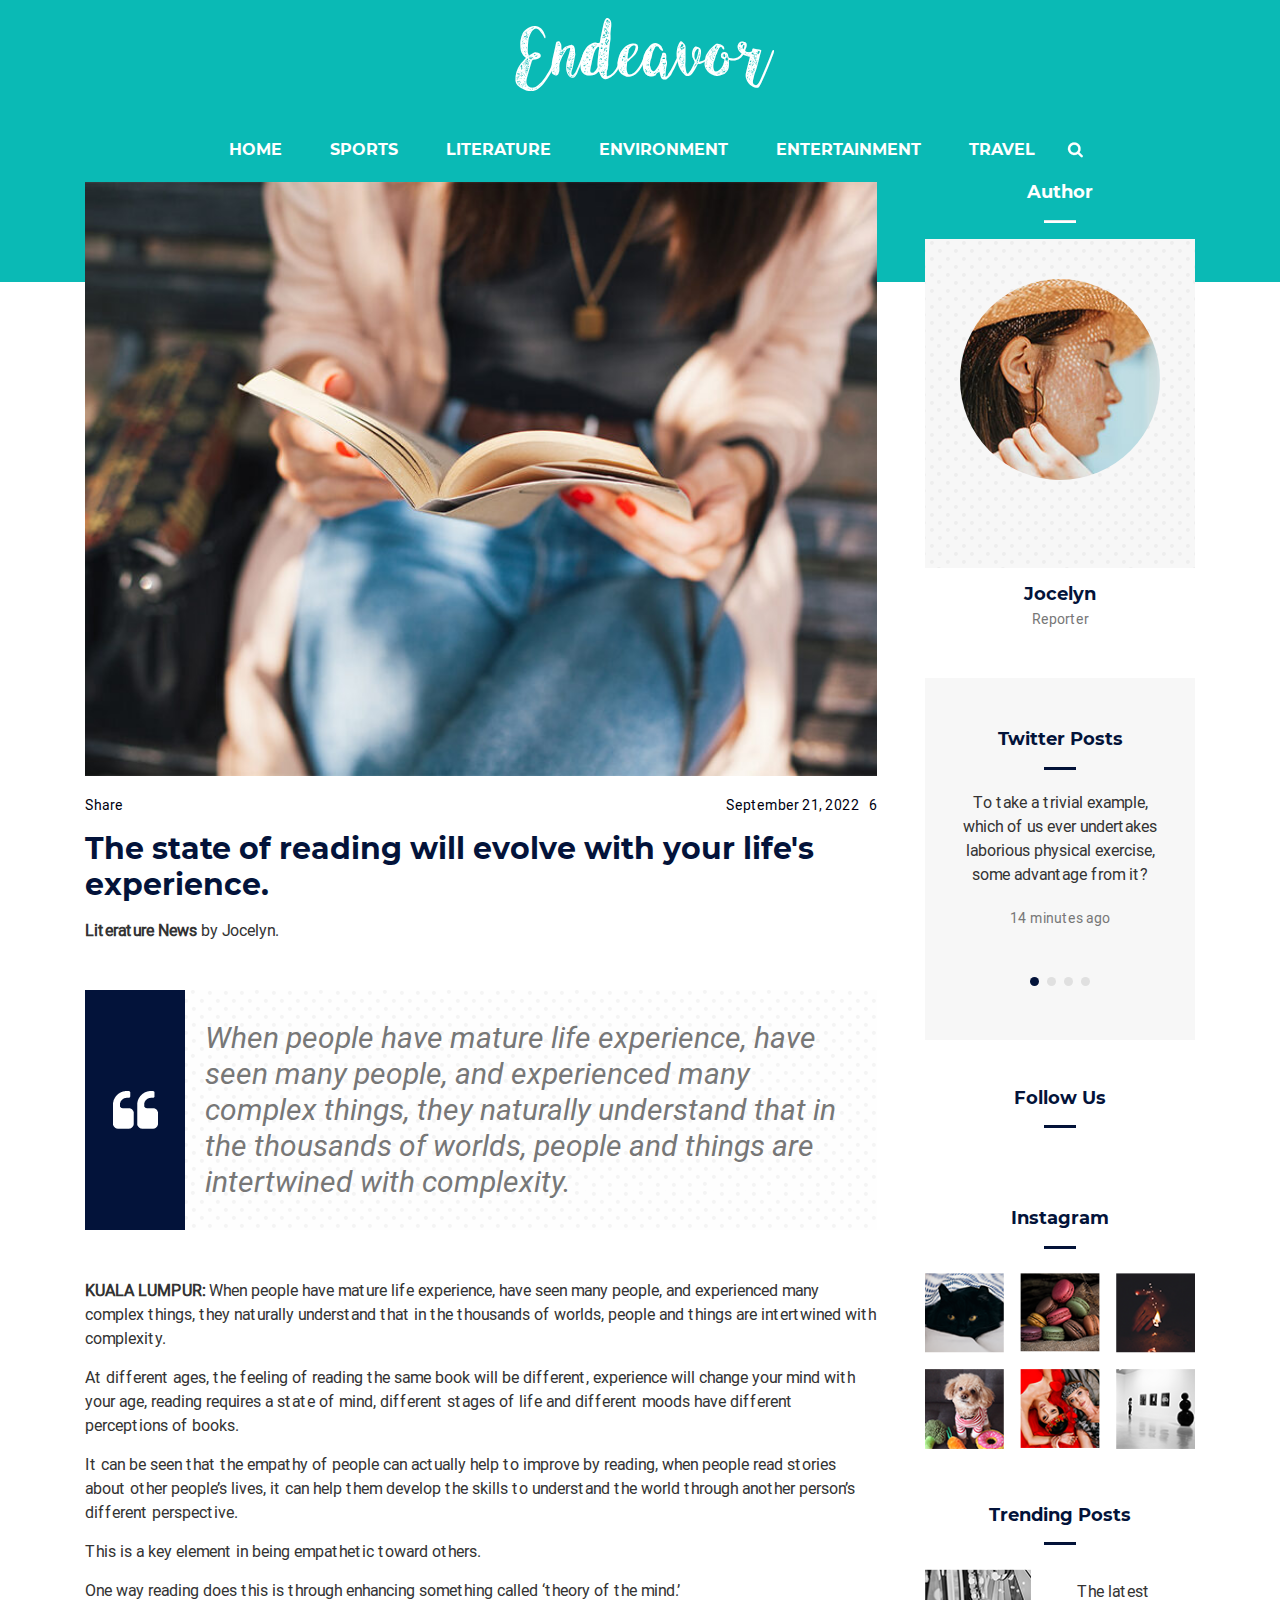
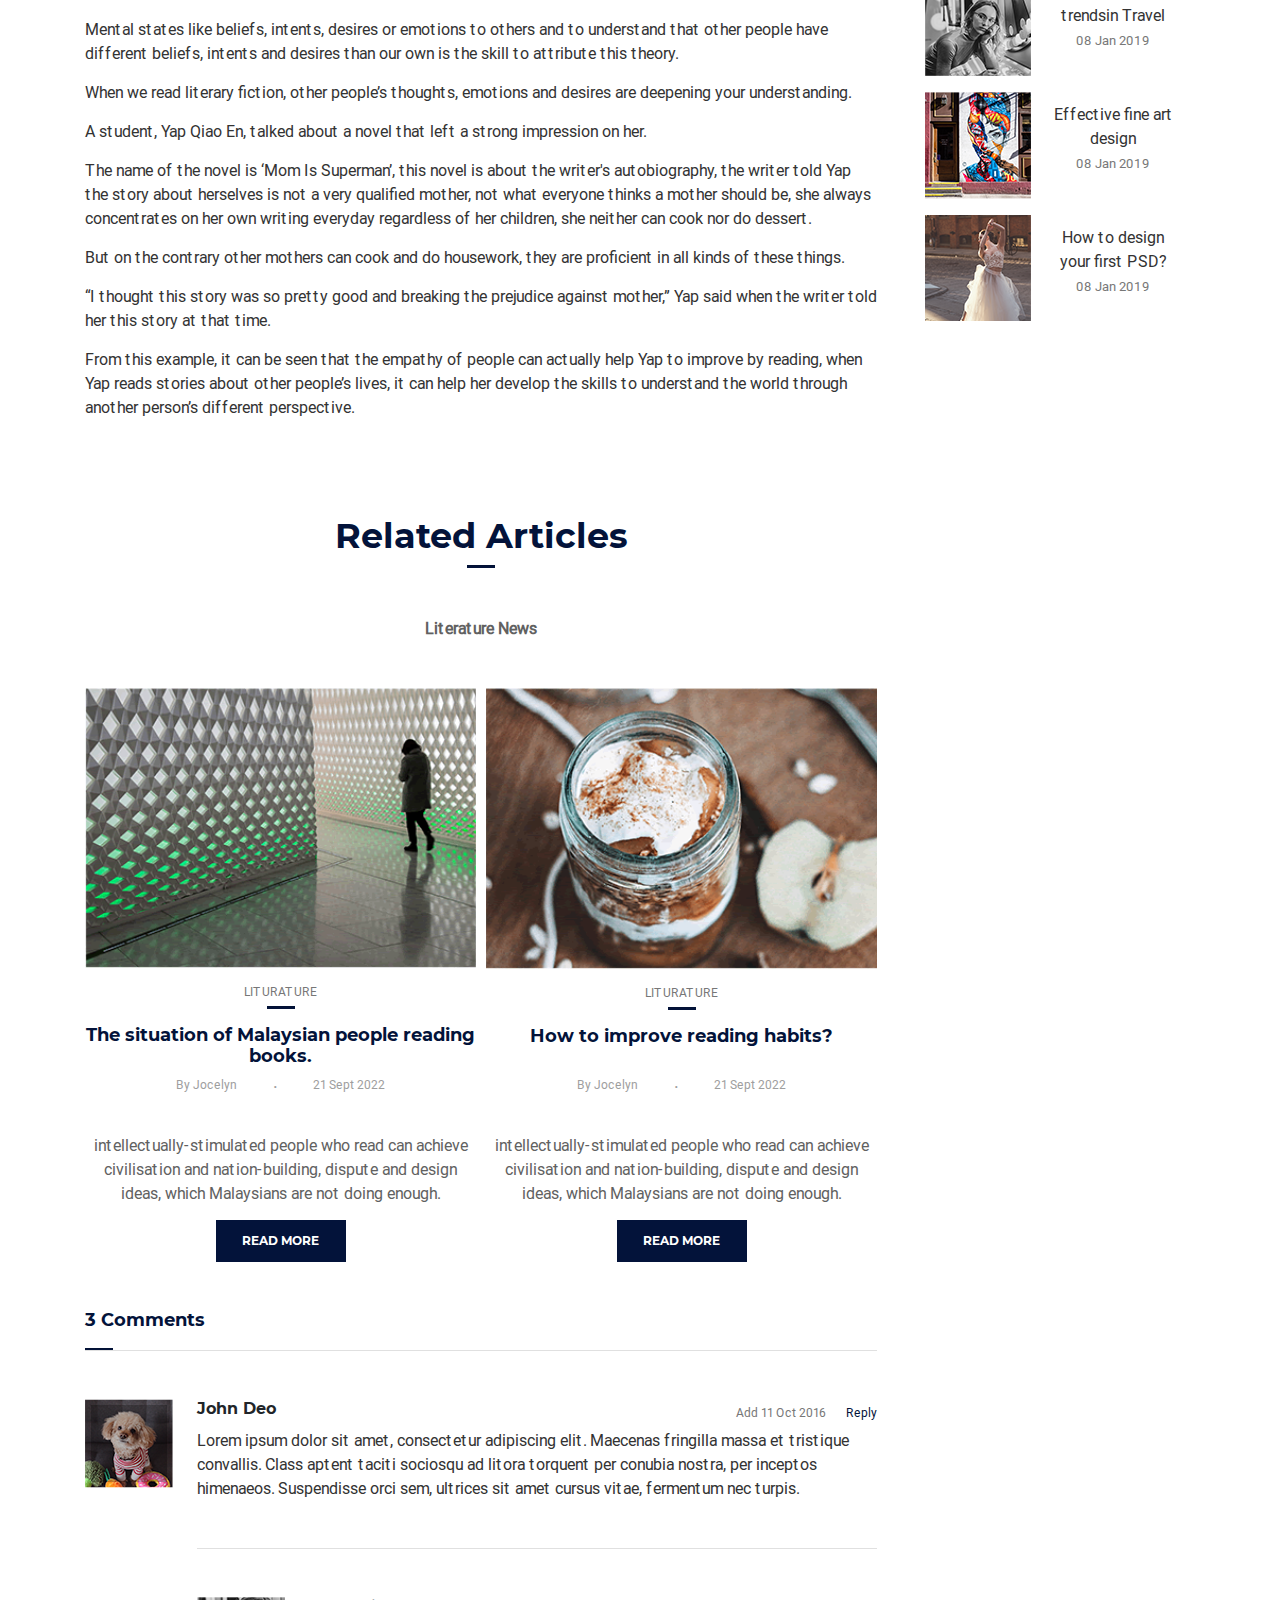
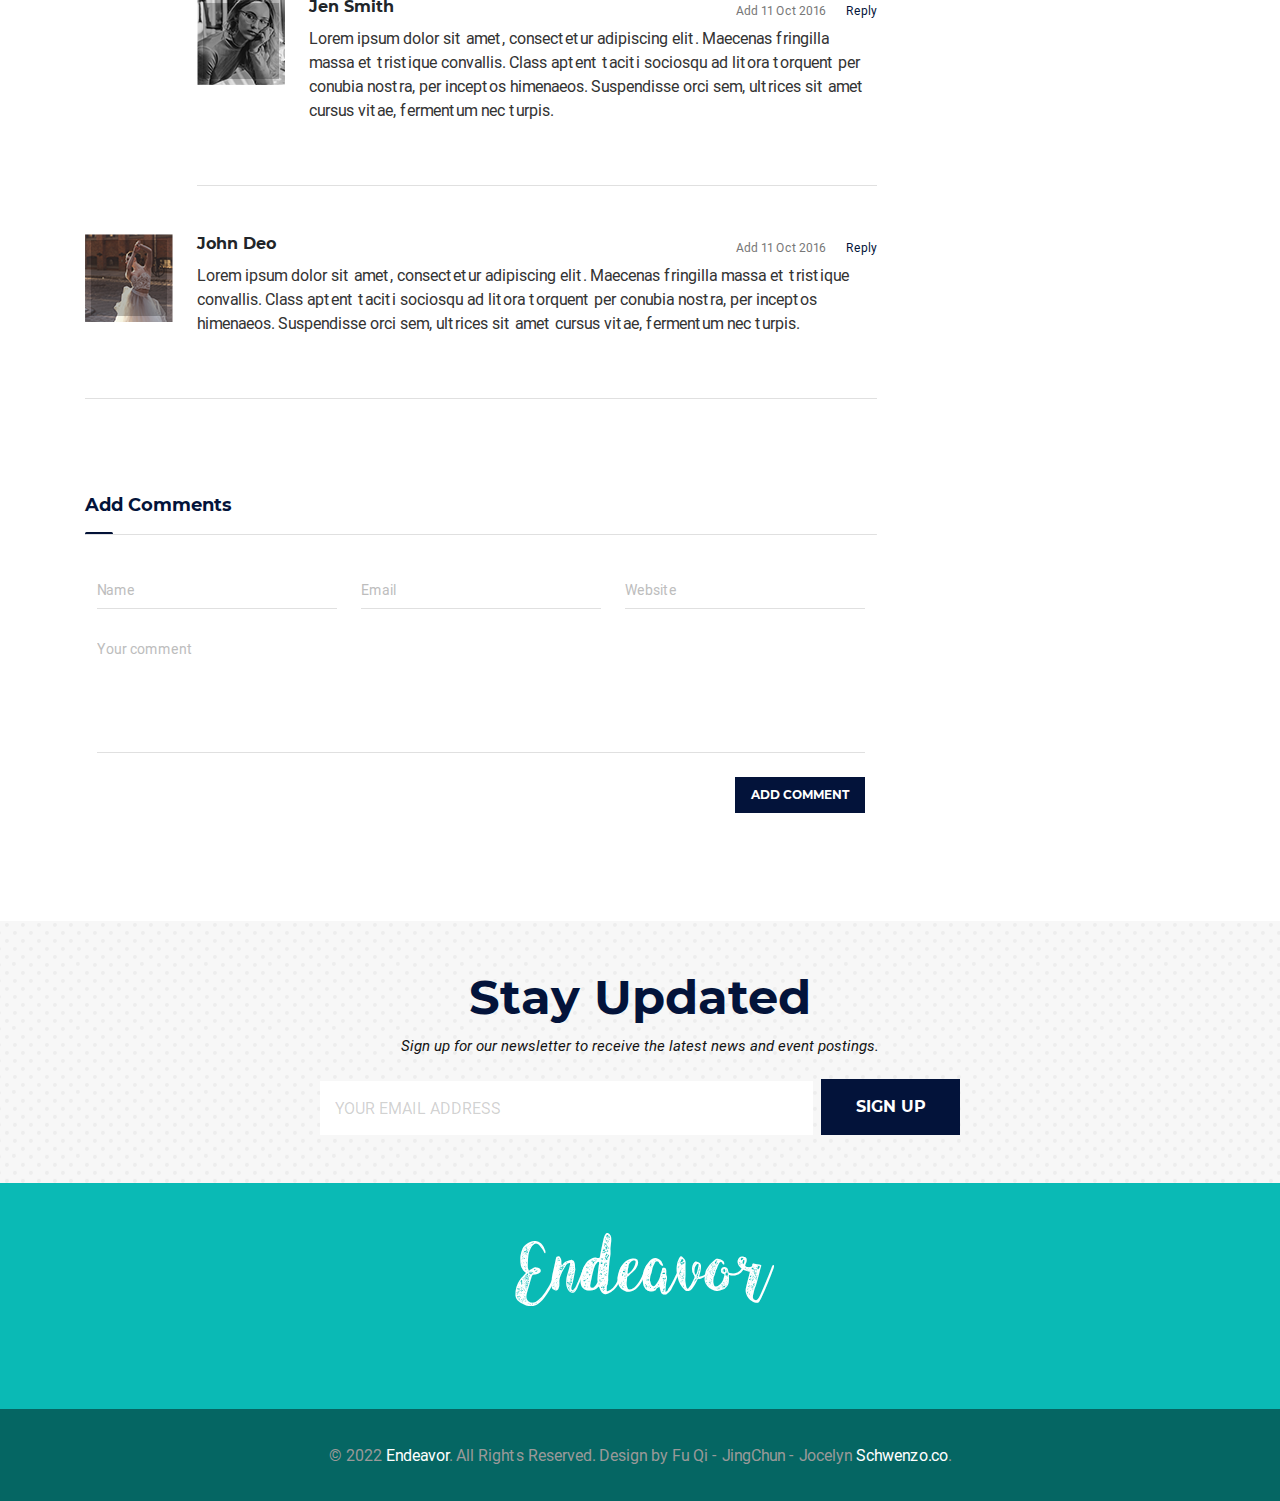
==== commit c7c973a5: "update" ====
--- a/article1.html
+++ b/article1.html
@@ -17,7 +17,7 @@
 <body class="article-pg">
     <header class="mt-0 pt-0">
         <div>
-            <header-template/>
+            <header-template />
         </div>
     </header>
 
@@ -45,115 +45,82 @@
                         <div class="q-box d-flex align-items-center justify-content-center"><img
                                 src="assets/images/quote.png" alt=""></div>
                         <div class="bbg media-body">
-                            <h5 class="mb-0">Lorem ipsum dolor sit amet, consectetur adipisici elit, sed eiusmod tempor
-                                incidunt ut labore et dolore magna aliqua.</h5>
-
+                            <h5 class="mb-0">When people have mature life experience, have seen many people, and
+                                experienced many complex things, they naturally understand that in the thousands of
+                                worlds, people and things are intertwined with complexity.
+                            </h5>
                         </div>
                     </div>
 
                     <p>
-                        <b>KUALA LUMPUR:</b> When people have mature life experience, have seen many people, and experienced many complex things, they naturally understand that in the thousands of worlds, people and things are intertwined with complexity.        
-                        </p>    
-
-                    <p>At different ages, the feeling of reading the same book will be different, experience will change your mind with your age, reading requires a state of mind, different stages of life and different moods have different perceptions of books.
-                        </p>
-
-                    <p>It can be seen that the empathy of people can actually help to improve by reading, when people read stories about other people’s lives, it can help them develop the skills to understand the world through another person’s different perspective. 
-                        </p>
-
-                    <p>This is a key element in being empathetic toward others. 
-                        </p>
+                        <b>KUALA LUMPUR:</b> When people have mature life experience, have seen many people, and
+                        experienced many complex things, they naturally understand that in the thousands of worlds,
+                        people and things are intertwined with complexity.
+                    </p>
+
+                    <p>At different ages, the feeling of reading the same book will be different, experience will change
+                        your mind with your age, reading requires a state of mind, different stages of life and
+                        different moods have different perceptions of books.
+                    </p>
+
+                    <p>It can be seen that the empathy of people can actually help to improve by reading, when people
+                        read stories about other people’s lives, it can help them develop the skills to understand the
+                        world through another person’s different perspective.
+                    </p>
+
+                    <p>This is a key element in being empathetic toward others.
+                    </p>
 
                     <p>One way reading does this is through enhancing something called ‘theory of the mind.’</p>
 
-                    <p>Mental states like beliefs, intents, desires or emotions to others and to understand that other people have different beliefs, intents and desires than our own is the skill to attribute this theory.
-                        </p>
-
-                    <p>When we read literary fiction, other people’s thoughts, emotions and desires are deepening your understanding. 
-                        </p>
+                    <p>Mental states like beliefs, intents, desires or emotions to others and to understand that other
+                        people have different beliefs, intents and desires than our own is the skill to attribute this
+                        theory.
+                    </p>
+
+                    <p>When we read literary fiction, other people’s thoughts, emotions and desires are deepening your
+                        understanding.
+                    </p>
 
                     <p>A student, Yap Qiao En, talked about a novel that left a strong impression on her.</p>
 
-                    <p>The name of the novel is ‘Mom Is Superman’, this novel is about the writer's autobiography, the writer told Yap the story about herselves is not a very qualified mother, not what everyone thinks a mother should be, she always concentrates on her own writing everyday regardless of her children, she neither can cook nor do dessert. 
-                        </p>
-                    
-                    <p>But on the contrary other mothers can cook and do housework, they are proficient in all kinds of these things.
-                        </p>
-
-                    <p>“I thought this story was so pretty good and breaking the prejudice against mother,” Yap said when the writer told her this story at that time.</p>
-                    
-                    <p>From this example, it can be seen that the empathy of people can actually help Yap to improve by reading, when Yap reads stories about other people’s lives, it can help her develop the skills to understand the world through another person’s different perspective. 
-                        </p>
+                    <p>The name of the novel is ‘Mom Is Superman’, this novel is about the writer's autobiography, the
+                        writer told Yap the story about herselves is not a very qualified mother, not what everyone
+                        thinks a mother should be, she always concentrates on her own writing everyday regardless of her
+                        children, she neither can cook nor do dessert.
+                    </p>
+
+                    <p>But on the contrary other mothers can cook and do housework, they are proficient in all kinds of
+                        these things.
+                    </p>
+
+                    <p>“I thought this story was so pretty good and breaking the prejudice against mother,” Yap said
+                        when the writer told her this story at that time.</p>
+
+                    <p>From this example, it can be seen that the empathy of people can actually help Yap to improve by
+                        reading, when Yap reads stories about other people’s lives, it can help her develop the skills
+                        to understand the world through another person’s different perspective.
+                    </p>
 
                     </p>
                     <h2 class="text-center fs-35 mt-5 pt-5 mb-0 pb-2">Related Articles</h2>
                     <hr class="mt-0 pt-0" />
-                    <p class="text-center second-clr my-5">Nam liber tempor cum soluta nobis eleifend option congue
-                        nihil imperdiet doming id quod
-                        mazim placerat facer possim assum.</p>
+                    <p class="text-center second-clr my-5"><b>Literature News</b></p>
 
                     <div class="related-articles">
-                        <div class="related-articles-inner">
-                            <div>
-                                <img src="assets/images/ar-left.png" class="w-100" alt="">
-                                <p class="img-tag text-center">LIFESTYLE</p>
-                                <hr class="mt-0" />
-                                <h3 class="text-center">Inside a Surf Champion’s World</h3>
-                            </div>
-
-
-                            <div>
-                                <ul class="nav nav-fill mx-auto pb-3">
-                                    <li class="nav-item">
-                                        <a class="nav-link" href="#">By John Doe</a>
-                                    </li>
-                                    <li><span>.</span></li>
-                                    <li class="nav-item">
-                                        <a class="nav-link" href="#">10 Oct 2016</a>
-                                    </li>
-                                    <li><span>.</span></li>
-                                    <li class="nav-item">
-                                        <a class="nav-link" href="#">12 Comments</a>
-                                    </li>
-
-
-                                </ul>
-                                <p class="second-clr text-center">Lorem ipsum dolor sit amet, consectetur adipiscing elit.
-                                    In laoreet, enim nec venenatis luctus, lectus dolor accumsan magna, non rhoncus.</p>
-
-                                <a href="#" class="btn text-uppercase text-center mx-auto">Read More</a>
-                            </div>
-
-                        </div>
-                        <div class="related-articles-inner">
-                            <div>
-                                <img src="assets/images/ar-right.png" class="w-100" alt="">
-                                <p class="img-tag text-center">FASHION</p>
-                                <hr class="mt-0" />
-                                <h3 class="text-center">10 Places in France Every Woman Should Go</h3>
-                            </div>
-
-                            <div>
-                                <ul class="nav nav-fill mx-auto pb-3">
-                                    <li class="nav-item">
-                                        <a class="nav-link" href="#">By John Doe</a>
-                                    </li>
-                                    <li><span>.</span></li>
-                                    <li class="nav-item">
-                                        <a class="nav-link" href="#">10 Oct 2016</a>
-                                    </li>
-                                    <li><span>.</span></li>
-                                    <li class="nav-item">
-                                        <a class="nav-link" href="#">12 Comments</a>
-                                    </li>
-                                </ul>
-                                <p class="second-clr text-center">Lorem ipsum dolor sit amet, consectetur adipiscing elit.
-                                    In laoreet, enim nec venenatis luctus, lectus dolor accumsan magna, non rhoncus.</p>
-    
-                                <a href="#" class="btn text-uppercase text-center mx-auto">Read More</a>
-                            </div>
-                        </div>
-                    </div>
+                        <related-article src="assets/images/ar-left.png" tag="LITURATURE"
+                            title="The situation of Malaysian people reading books." author="Jocelyn"
+                            desc="intellectually-stimulated people who read can achieve civilisation and nation-building, dispute and design ideas, which Malaysians are not doing enough."
+                            href="article2.html">
+                        </related-article>
+                        <related-article src="assets/images/ar-right.png" tag="LITURATURE"
+                            title="How to improve reading habits?" author="Jocelyn"
+                            desc="intellectually-stimulated people who read can achieve civilisation and nation-building, dispute and design ideas, which Malaysians are not doing enough."
+                            href="article2.html">
+                        </related-article>
+                    </div>
+
+
                     <div class="comment-section mt-5">
                         <h3>3 Comments</h3>
                         <hr class="ml-0" />
@@ -259,198 +226,13 @@
 
                 <div class="col-lg-3 pl-0">
                     <div class="sidebar">
-                        <h3 class="text-center text-white">Top Authors</h3>
-                        <hr class="bg-white" />
-
-                        <div class="owl-carousel owl-carousel4 owl-theme">
-                            <div>
-                                <div class="card pb-5"> <img class="card-img link-img rounded"
-                                        src="assets/images/carlla-willstons.jpg" alt="">
-                                </div>
-                                <h3 class="text-center mt-3 mb-0">Carlla Willstons</h3>
-                                <p class="text-center mt-1 third-clr">Reporter</p>
-                            </div>
-
-                            <div>
-                                <div class="card pb-5"> <img class="card-img link-img rounded"
-                                        src="assets/images/carlla-willstons.jpg" alt="">
-                                </div>
-                                <h3 class="text-center mt-3 mb-0">Carlla Willstons</h3>
-                                <p class="text-center mt-1 third-clr">Reporter</p>
-                            </div>
-
-                            <div>
-                                <div class="card pb-5"> <img class="card-img link-img rounded"
-                                        src="assets/images/carlla-willstons.jpg" alt="">
-                                </div>
-                                <h3 class="text-center mt-3 mb-0">Carlla Willstons</h3>
-                                <p class="text-center mt-1 third-clr">Reporter</p>
-                            </div>
-
-                            <div>
-                                <div class="card pb-5"> <img class="card-img link-img rounded"
-                                        src="assets/images/carlla-willstons.jpg" alt="">
-                                </div>
-                                <h3 class="text-center mt-3 mb-0">Carlla Willstons</h3>
-                                <p class="text-center mt-1 third-clr">Reporter</p>
-                            </div>
-                        </div>
-
-
-                        <div class="owl-carousel bg-gray owl-carousel5 owl-theme my-5 pb-5">
-                            <div>
-                                <div class="card bg-gray">
-                                    <h3 class="text-center mt-3 mb-0">Twitter Posts</h3>
-                                    <hr class="mx-auto" />
-                                    <p class="text-center mt-1">To take a trivial example, which of us ever undertakes
-                                        laborious physical exercise, some advantage from it? </p>
-                                    <p class="text-center my-1"><span>14 minutes ago</span></p>
-                                </div>
-
-                            </div>
-                            <div>
-                                <div class="card bg-gray">
-                                    <h3 class="text-center mt-3 mb-0">Twitter Posts</h3>
-                                    <hr class="mx-auto" />
-                                    <p class="text-center mt-1">To take a trivial example, which of us ever undertakes
-                                        laborious physical exercise, some advantage from it? </p>
-                                    <p class="text-center my-1"><span>14 minutes ago</span></p>
-                                </div>
-
-                            </div>
-                            <div>
-                                <div class="card bg-gray">
-                                    <h3 class="text-center mt-3 mb-0">Twitter Posts</h3>
-                                    <hr class="mx-auto" />
-                                    <p class="text-center mt-1">To take a trivial example, which of us ever undertakes
-                                        laborious physical exercise, some advantage from it? </p>
-                                    <p class="text-center my-1"><span>14 minutes ago</span></p>
-                                </div>
-
-                            </div>
-                            <div>
-                                <div class="card bg-gray">
-                                    <h3 class="text-center mt-3 mb-0">Twitter Posts</h3>
-                                    <hr class="mx-auto" />
-                                    <p class="text-center mt-1">To take a trivial example, which of us ever undertakes
-                                        laborious physical exercise, some advantage from it? </p>
-                                    <p class="text-center my-1"><span>14 minutes ago</span></p>
-                                </div>
-
-                            </div>
-
-
-                        </div>
-
-                        <h3 class="text-center">Follow Us</h3>
-                        <hr class="mx-auto" />
-                        <nav class="nav nav-fill mx-auto mb-5">
-                            <li class="nav-item">
-                                <a class="nav-link" href="https://facebook.com/fh5co" target="_blank"><i
-                                        class="fab fa-facebook-f"></i></a>
-                            </li>
-                            <li class="nav-item">
-                                <a class="nav-link" href="https://twitter.com/fh5co" target="_blank"><i
-                                        class="fab fa-twitter"></i></a>
-                            </li>
-                            <li class="nav-item">
-                                <a class="nav-link" href="#"><i class="fab fa-instagram"></i></a>
-                            </li>
-                            <li class="nav-item">
-                                <a class="nav-link" href="#"><i class="fab fa-google-plus-g"></i></a>
-                            </li>
-                            <li class="nav-item">
-                                <a class="nav-link" href="#"><i class="fas fa-rss"></i></a>
-                            </li>
-                        </nav>
-
-                        <h3 class="text-center">Instagram</h3>
-                        <hr class="mx-auto" />
-                        <div class="row insta-links mt-2">
-                            <div class="col-md-4 col-sm-6 col-6">
-                                <div class="card">
-                                    <img class="card-img w-100" src="assets/images/insta1.png" alt="">
-                                    <div class="card-img-overlay d-flex justify-content-center align-items-center">
-                                        <a href="#"><img src="assets/images/right-icon.png" alt=""></a>
-                                    </div>
-                                </div>
-                            </div>
-                            <div class="col-md-4 col-sm-6 col-6">
-                                <div class="card">
-                                    <img class="card-img w-100" src="assets/images/insta2.png" alt="">
-                                    <div class="card-img-overlay d-flex justify-content-center align-items-center">
-                                        <a href="#"><img src="assets/images/right-icon.png" alt=""></a>
-                                    </div>
-                                </div>
-                            </div>
-                            <div class="col-md-4 col-sm-6 col-6">
-                                <div class="card">
-                                    <img class="card-img w-100" src="assets/images/insta3.png" alt="">
-                                    <div class="card-img-overlay d-flex justify-content-center align-items-center">
-                                        <a href="#"><img src="assets/images/right-icon.png" alt=""></a>
-                                    </div>
-                                </div>
-                            </div>
-                            <div class="col-md-4 col-sm-6 col-6">
-                                <div class="card">
-                                    <img class="card-img w-100" src="assets/images/insta4.png" alt="">
-                                    <div class="card-img-overlay d-flex justify-content-center align-items-center">
-                                        <a href="#"><img src="assets/images/right-icon.png" alt=""></a>
-                                    </div>
-                                </div>
-                            </div>
-                            <div class="col-md-4 col-sm-6 col-6">
-                                <div class="card">
-                                    <img class="card-img w-100" src="assets/images/insta5.png" alt="">
-                                    <div class="card-img-overlay d-flex justify-content-center align-items-center">
-                                        <a href="#"><img src="assets/images/right-icon.png" alt=""></a>
-                                    </div>
-                                </div>
-                            </div>
-                            <div class="col-md-4 col-sm-6 col-6">
-                                <div class="card">
-                                    <img class="card-img w-100" src="assets/images/insta6.png" alt="">
-                                    <div class="card-img-overlay d-flex justify-content-center align-items-center">
-                                        <a href="#"><img src="assets/images/right-icon.png" alt=""></a>
-                                    </div>
-                                </div>
-                            </div>
-                        </div>
-
-                        <h3 class="text-center mt-5">Trending Posts</h3>
-                        <hr class="mx-auto" />
-                        <div class="tranding-posts mt-4">
-                            <div class="media my-3">
-                                <div class="d-flex align-items-center justify-content-center"><a href="#"><img
-                                            src="assets/images/t-post1.png" alt=""></a></div>
-                                <div
-                                    class="media-body text-center d-flex align-items-center justify-content-center flex-column px-3">
-                                    <a href="#">The latest trends
-                                        in Travel</a>
-                                    <p class="mt-1">08 Jan 2019</p>
-                                </div>
-                            </div>
-                            <div class="media my-3">
-                                <div class="d-flex align-items-center justify-content-center"><a href="#"><img
-                                            src="assets/images/t-post2.png" alt=""></a></div>
-                                <div
-                                    class="media-body text-center d-flex align-items-center justify-content-center flex-column px-3">
-                                    <a href="#">Effective fine art
-                                        design</a>
-                                    <p class="mt-1">08 Jan 2019</p>
-                                </div>
-                            </div>
-                            <div class="media my-3">
-                                <div class="d-flex align-items-center justify-content-center"><a href="#"><img
-                                            src="assets/images/t-post3.png" alt=""></a></div>
-                                <div
-                                    class="media-body text-center d-flex align-items-center justify-content-center flex-column px-3">
-                                    <a href="#">How to design
-                                        your first PSD?</a>
-                                    <p class="mt-1">08 Jan 2019</p>
-                                </div>
-                            </div>
-                        </div>
+
+                        <author-template src="assets/images/carlla-willstons.jpg" name="Jocelyn" role="Reporter">
+                        </author-template>
+                        <twitter-posts></twitter-posts>
+                        <follow-us></follow-us>
+                        <instagram-posts></instagram-posts>
+                        <trending-posts></trending-posts>
                     </div>
                 </div>
             </div>
@@ -477,7 +259,7 @@
     <script src="assets/js/main.js"></script>
     <script src="assets/js/templates.js"></script>
 
-    
+
 
 </body>
 
--- a/assets/css/style.css
+++ b/assets/css/style.css
@@ -1,5 +1,23 @@
 :root {
   --primary-color: #0ABAB5;
+}
+
+.pointer {
+  cursor: pointer;
+  transition: all 0.2s;
+}
+
+.pointer:hover {
+  transform: scale(1.01);
+}
+
+.recent-news-a{
+  color: white;
+}
+
+.recent-news-a:hover {
+  text-decoration: none;
+  color: rgb(193, 193, 193);
 }
 
 .hamburger-nav {
@@ -35,12 +53,24 @@
   display: flex;
   flex-direction: row;
   gap: 10px;
+  height: min-content;
+}
+
+.related-article-first-continer {
+  height: 300px;
 }
 
 .related-articles-inner {
   display: flex;
   flex-direction: column;
   justify-content: space-between;
+  width: 50%;
+}
+
+.related-articles-inner img {
+  width: 100%;
+  height: 100%;
+  object-fit: cover;
 }
 
 @media (min-width: 767px) {
@@ -53,6 +83,14 @@
   .related-articles {
     flex-direction: column;
     gap: 20px;
+  }
+
+  .related-articles-inner {
+    width: 100%;
+  }
+
+  .related-articles-inner div div img{
+    width: 100%;
   }
 }
 
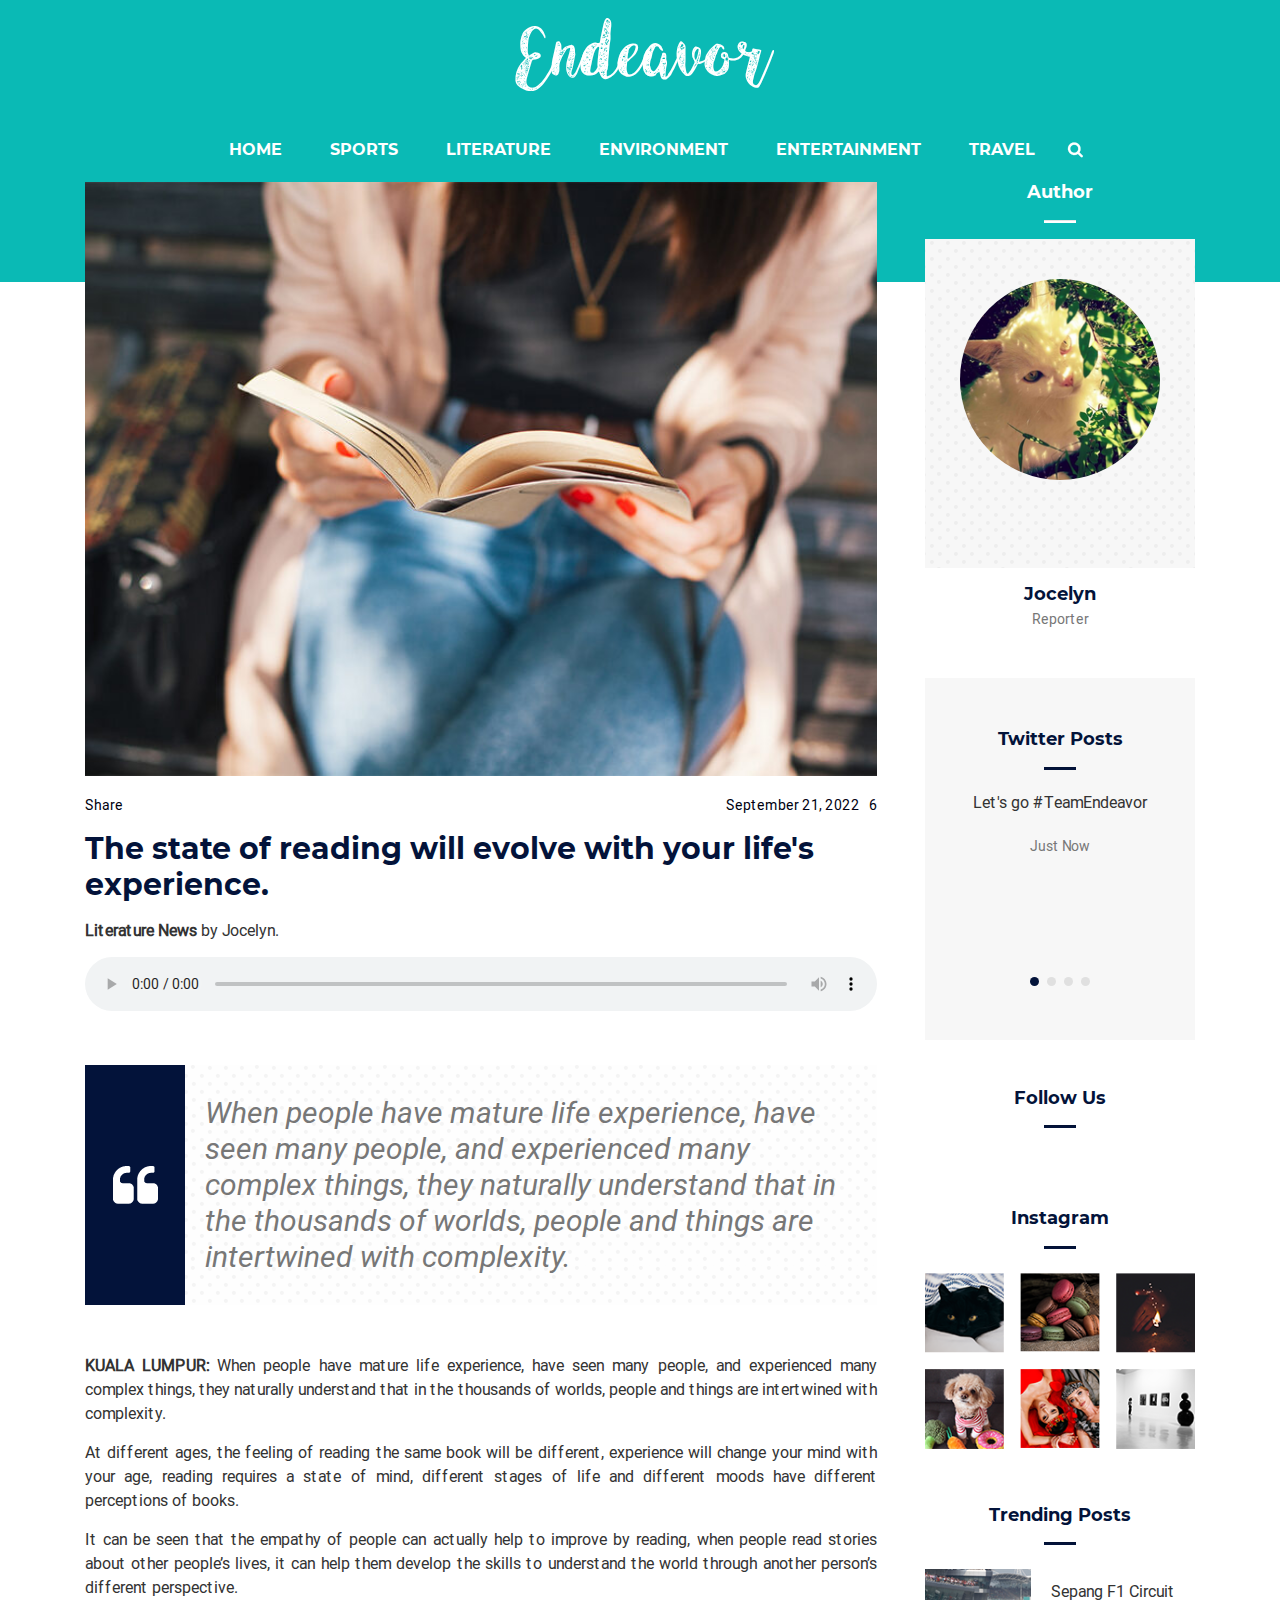
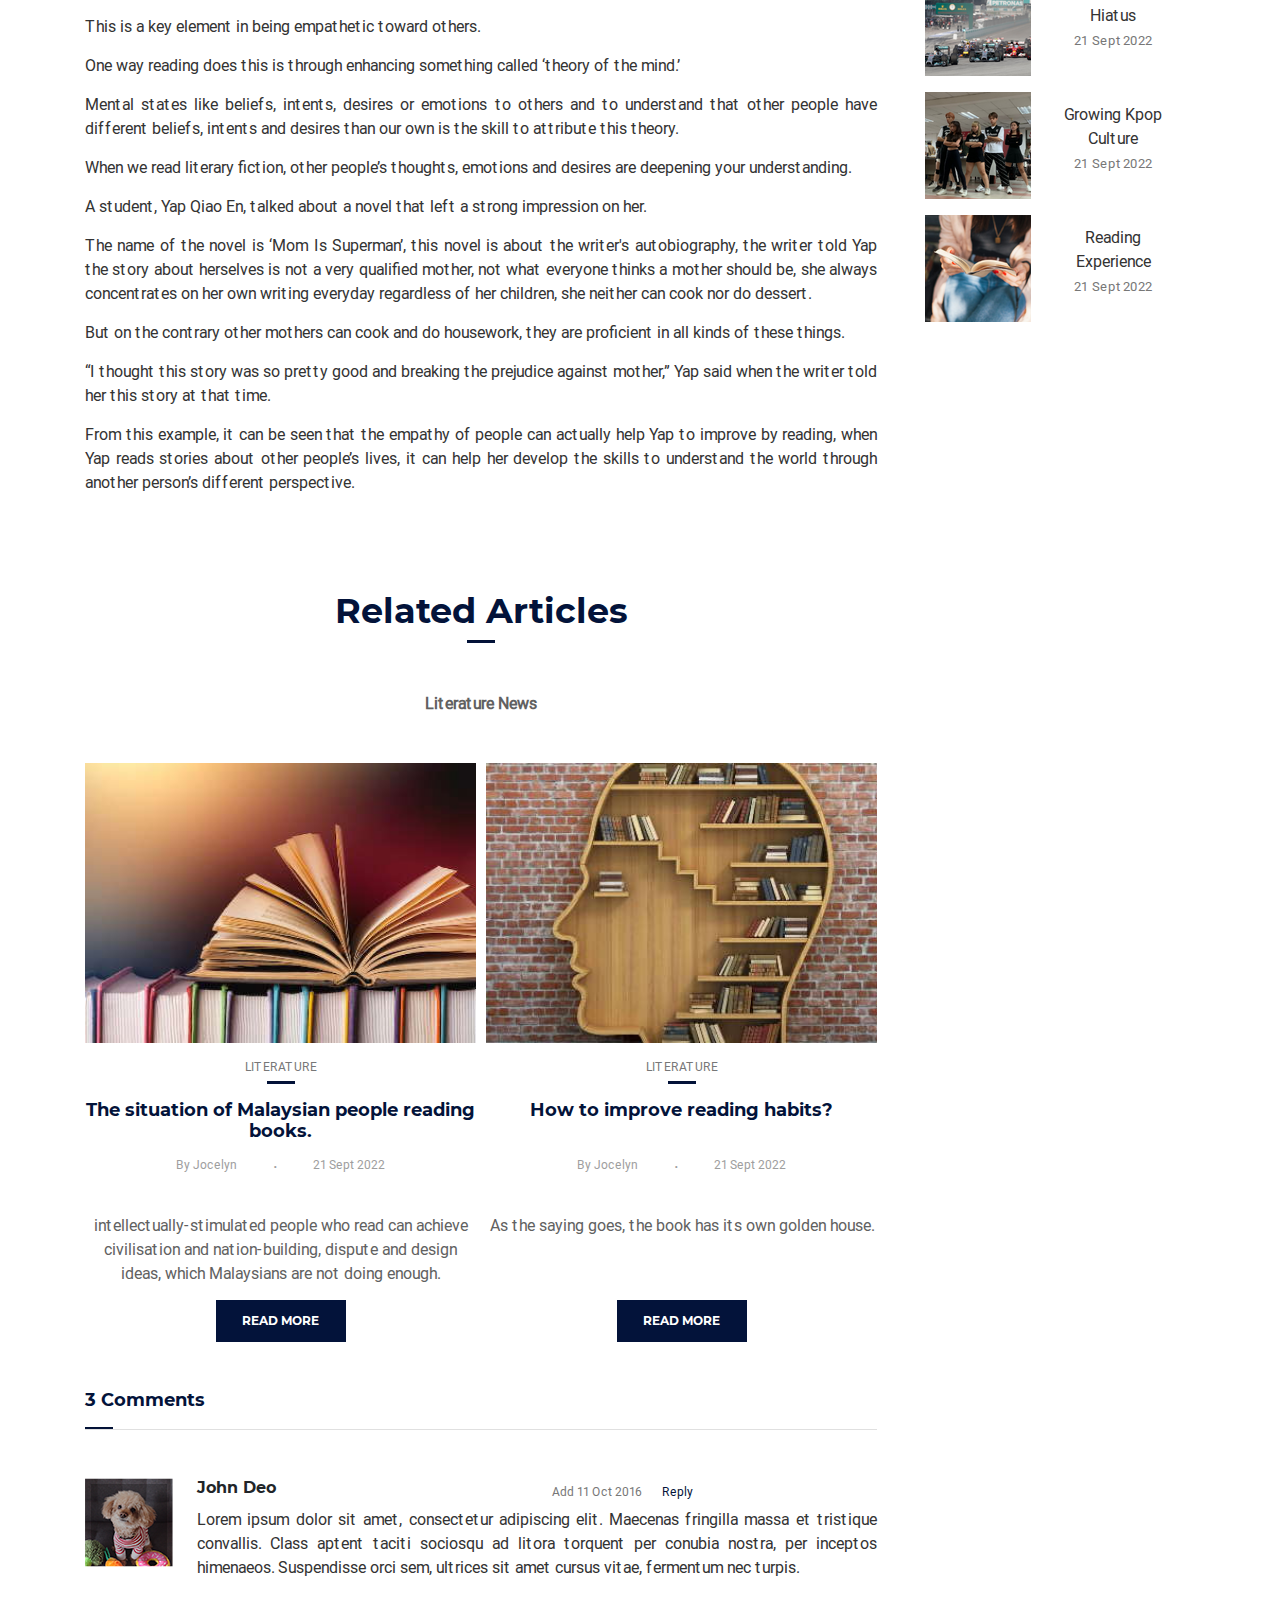
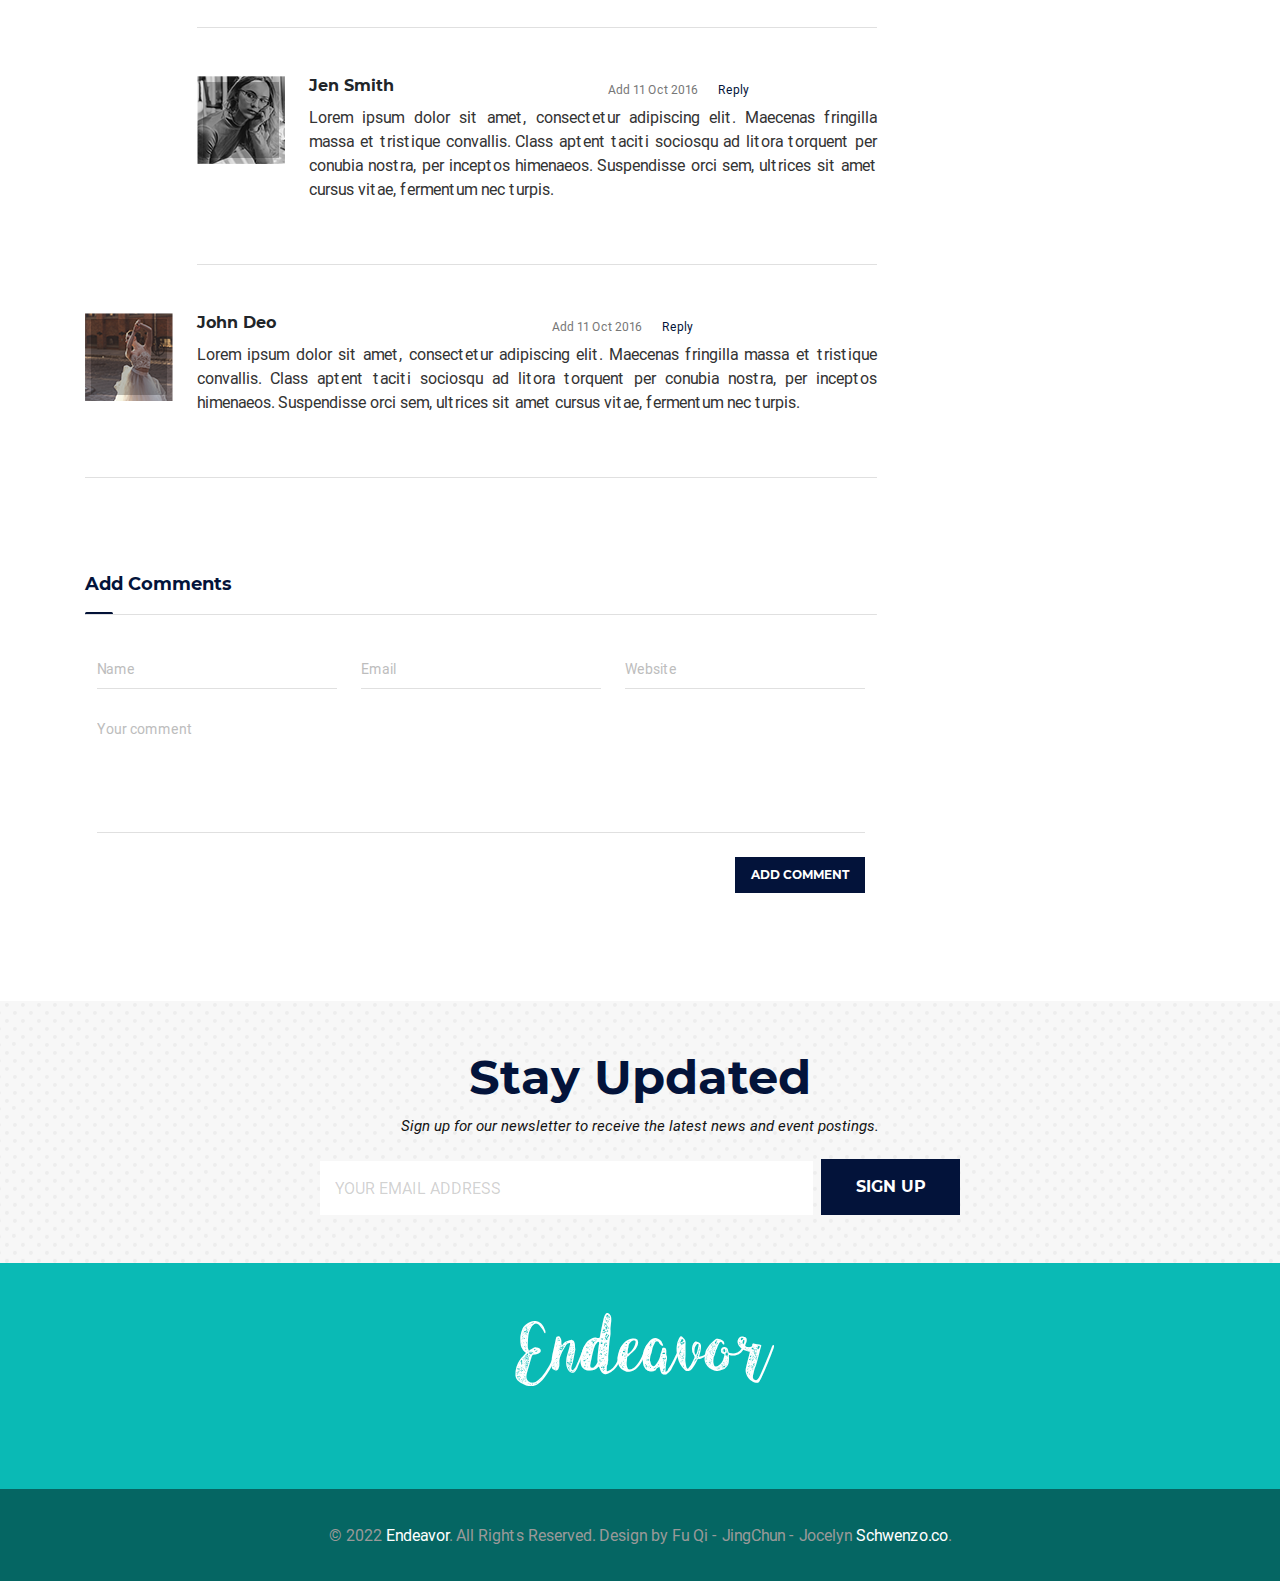
==== commit e6327a98: "update" ====
--- a/article1.html
+++ b/article1.html
@@ -41,6 +41,12 @@
                     <h2>The state of reading will evolve with your life's experience.</h2>
                     <p><b>Literature News</b> by Jocelyn.</p>
 
+                    <audio controls style="width: 100%">
+                        <source src="horse.ogg" type="audio/ogg">
+                        Your browser does not support the audio element.
+                    </audio>
+
+
                     <div class="media my-5">
                         <div class="q-box d-flex align-items-center justify-content-center"><img
                                 src="assets/images/quote.png" alt=""></div>
@@ -108,15 +114,17 @@
                     <p class="text-center second-clr my-5"><b>Literature News</b></p>
 
                     <div class="related-articles">
-                        <related-article src="assets/images/ar-left.png" tag="LITURATURE"
+                        <!-- 2 -->
+                        <related-article src="assets/images/related/2.jpg" tag="LITERATURE"
                             title="The situation of Malaysian people reading books." author="Jocelyn"
                             desc="intellectually-stimulated people who read can achieve civilisation and nation-building, dispute and design ideas, which Malaysians are not doing enough."
                             href="article2.html">
                         </related-article>
-                        <related-article src="assets/images/ar-right.png" tag="LITURATURE"
+                        <!-- 3 -->
+                        <related-article src="assets/images/related/3.jpg" tag="LITERATURE"
                             title="How to improve reading habits?" author="Jocelyn"
-                            desc="intellectually-stimulated people who read can achieve civilisation and nation-building, dispute and design ideas, which Malaysians are not doing enough."
-                            href="article2.html">
+                            desc="As the saying goes, the book has its own golden house."
+                            href="article3.html">
                         </related-article>
                     </div>
 
@@ -227,7 +235,7 @@
                 <div class="col-lg-3 pl-0">
                     <div class="sidebar">
 
-                        <author-template src="assets/images/carlla-willstons.jpg" name="Jocelyn" role="Reporter">
+                        <author-template src="assets/images/Jocelyn.png" name="Jocelyn" role="Reporter">
                         </author-template>
                         <twitter-posts></twitter-posts>
                         <follow-us></follow-us>
--- a/assets/css/style.css
+++ b/assets/css/style.css
@@ -1068,6 +1068,7 @@
   color: #333333;
   line-height: 1.5;
   margin: 15px 0;
+  text-align: justify;
 }
 
 .ar-content .q-box {
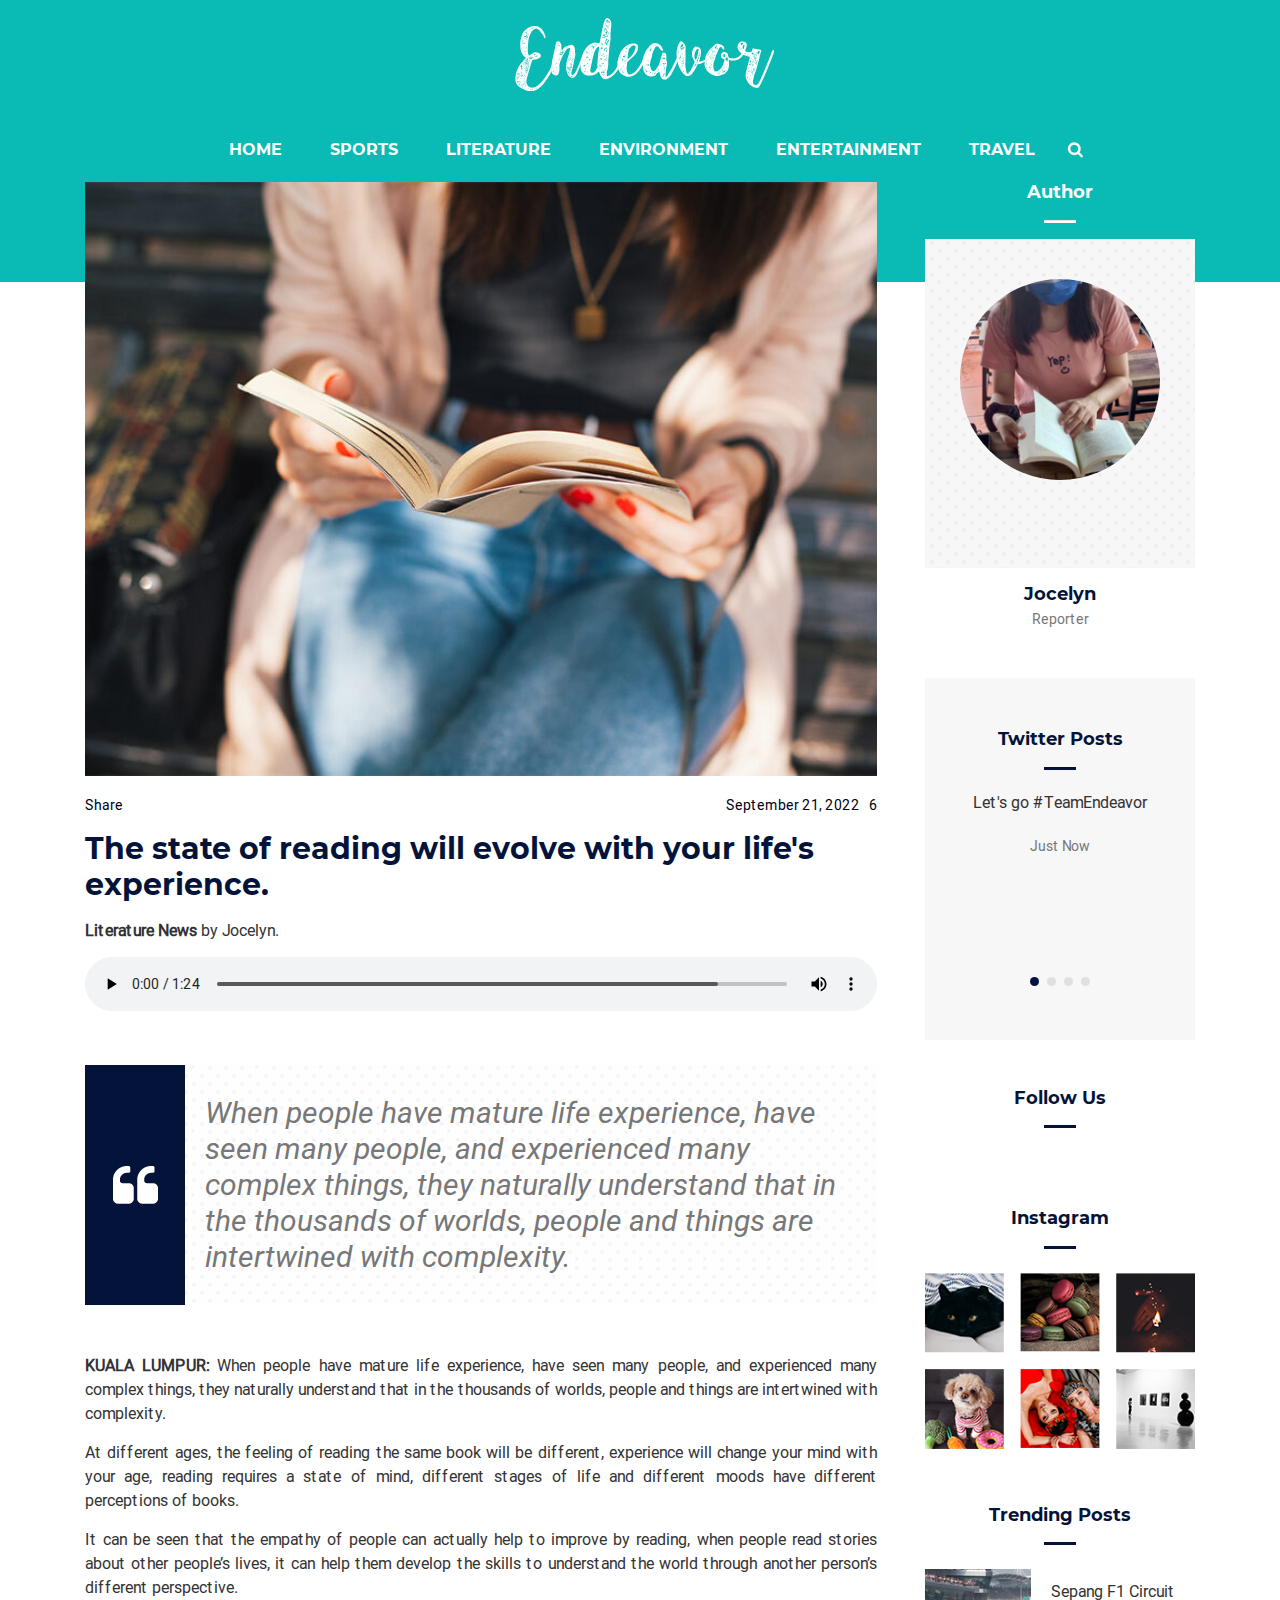
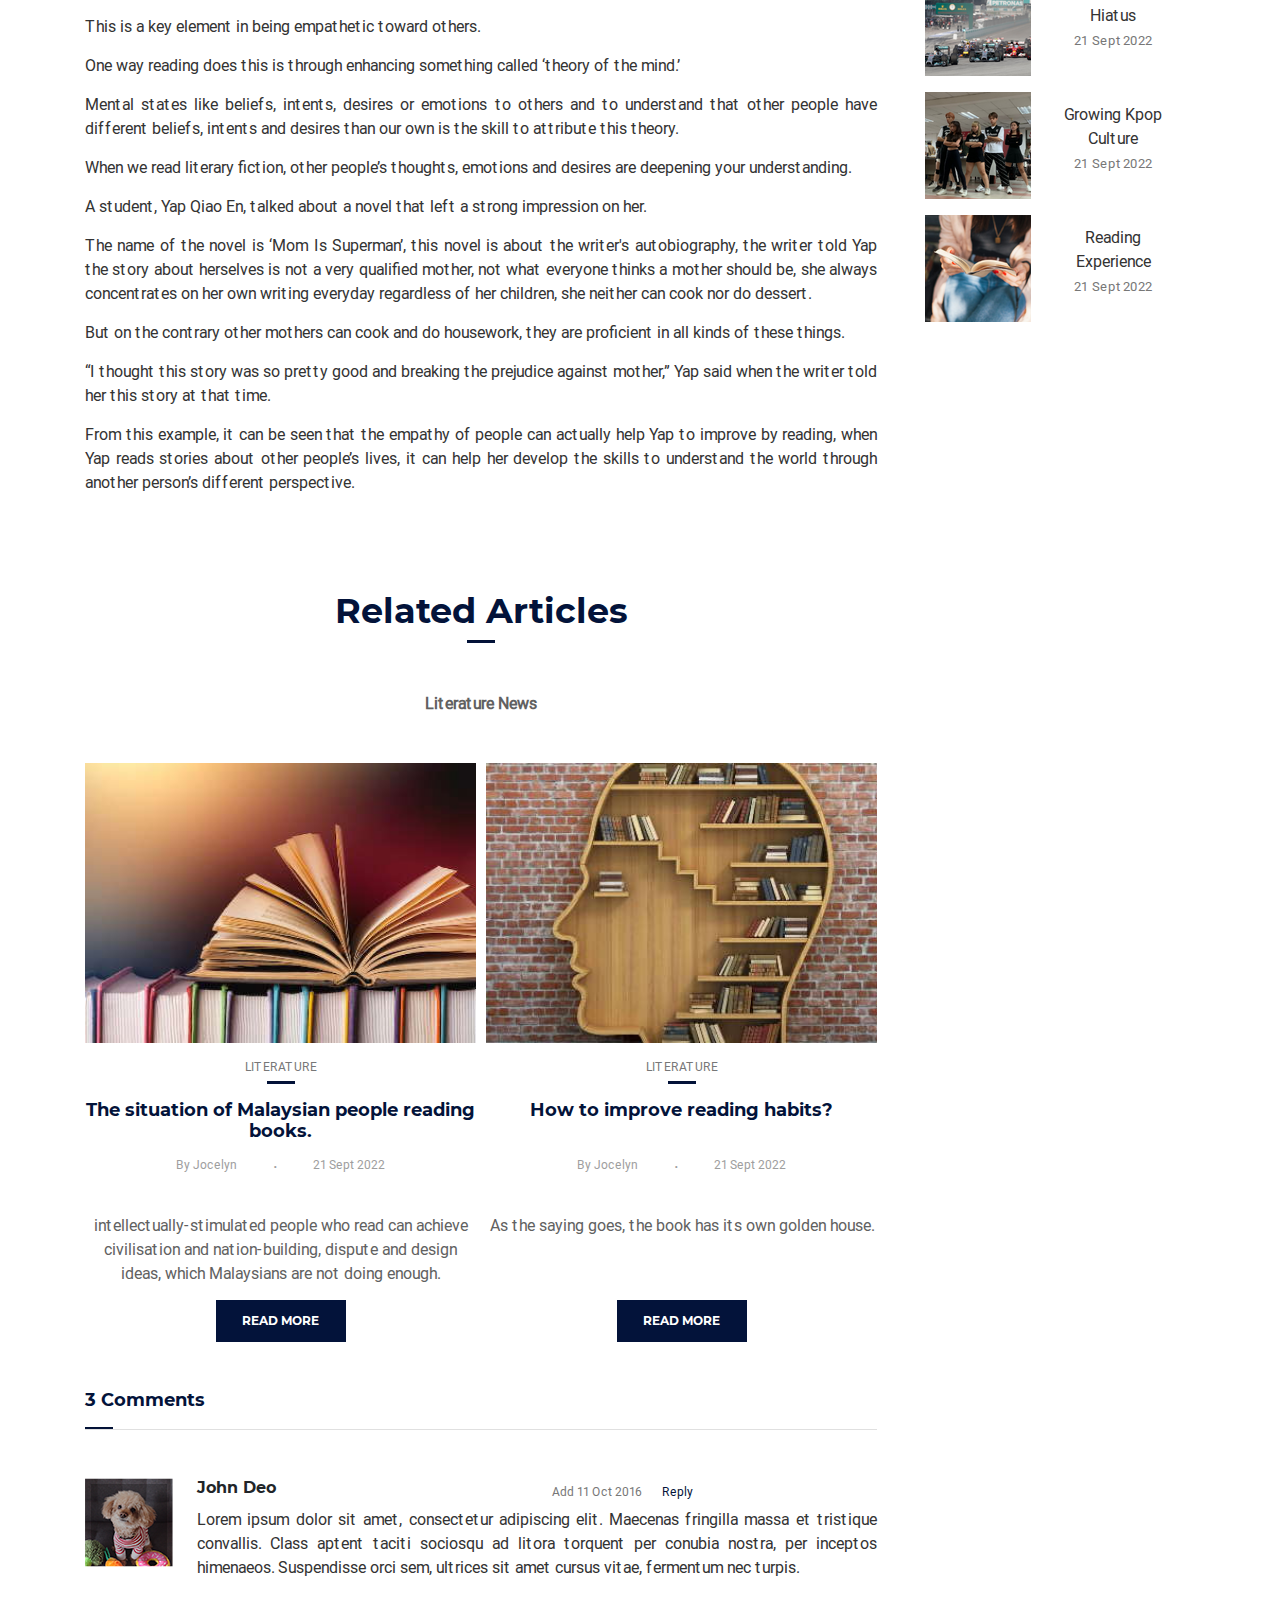
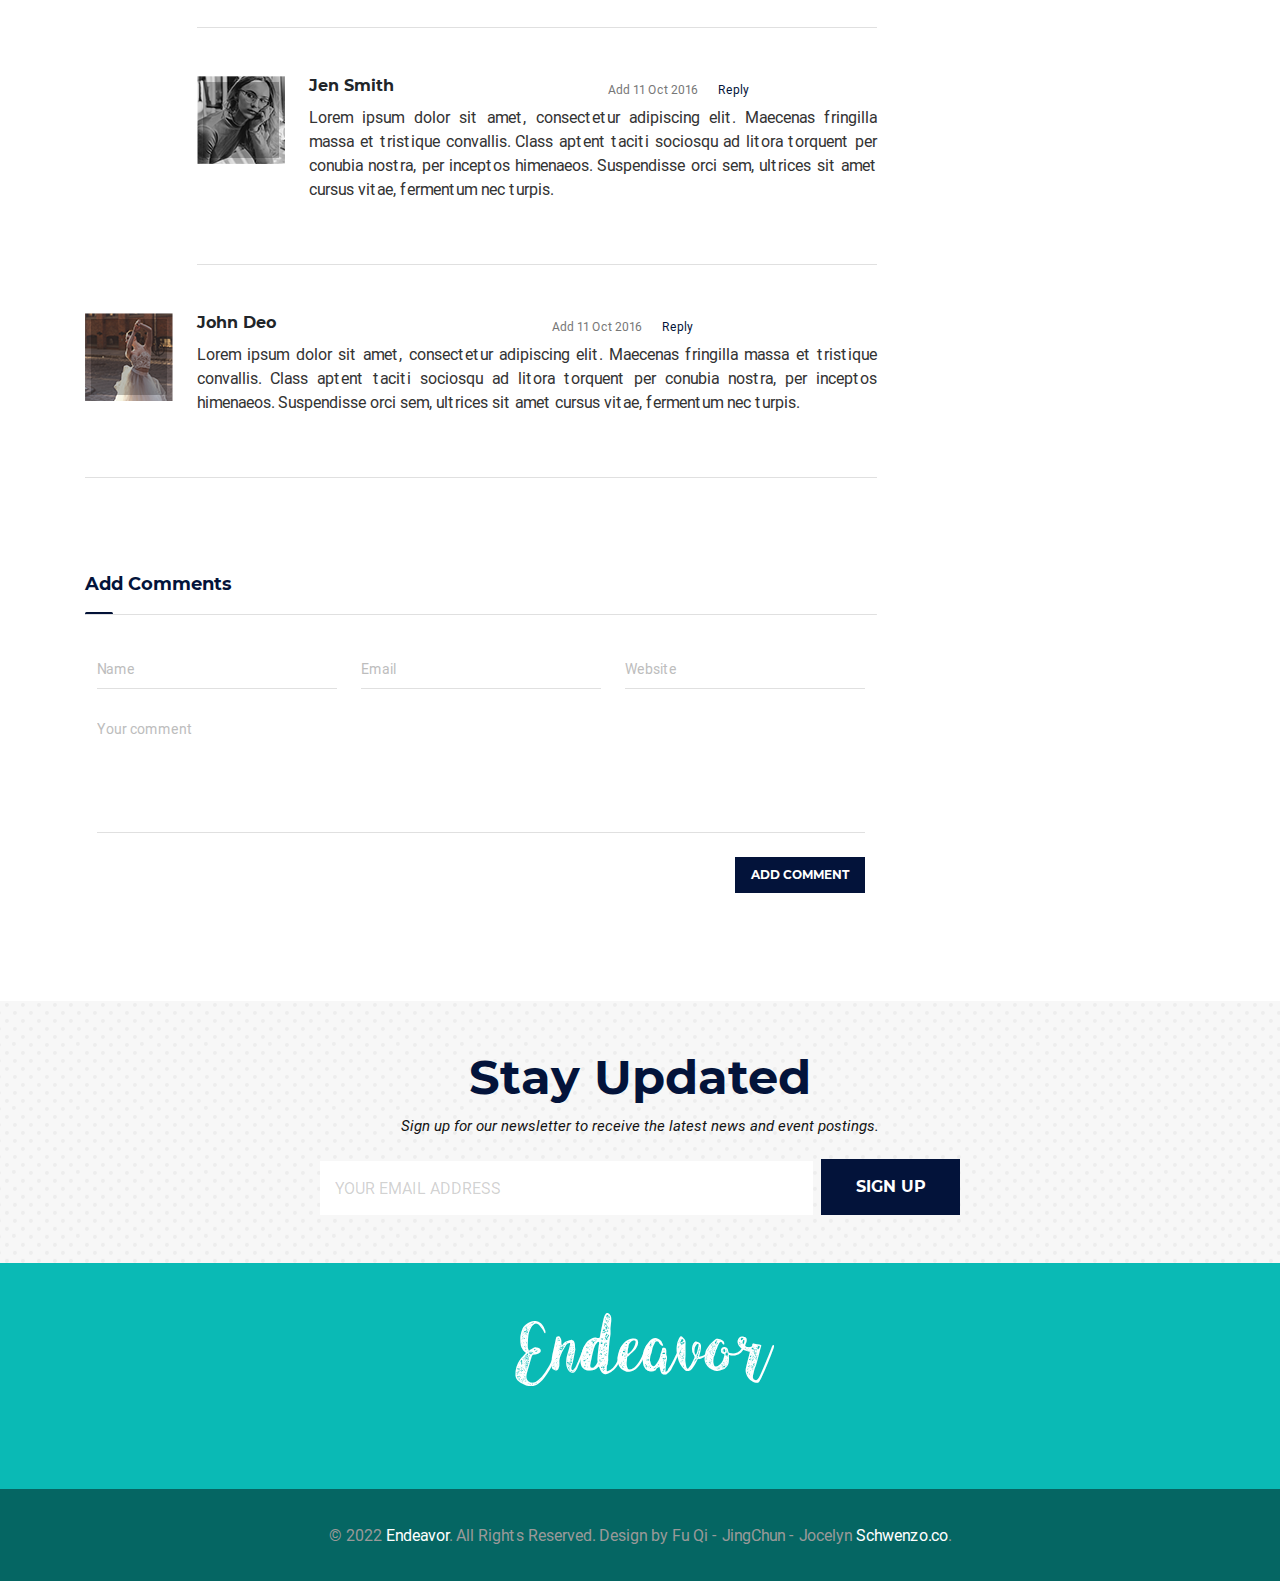
==== commit 72f3e828: "update" ====
--- a/article1.html
+++ b/article1.html
@@ -42,7 +42,7 @@
                     <p><b>Literature News</b> by Jocelyn.</p>
 
                     <audio controls style="width: 100%">
-                        <source src="horse.ogg" type="audio/ogg">
+                        <source src="assets/audio/Audio1.ogg" type="audio/ogg">
                         Your browser does not support the audio element.
                     </audio>
 
@@ -235,7 +235,7 @@
                 <div class="col-lg-3 pl-0">
                     <div class="sidebar">
 
-                        <author-template src="assets/images/Jocelyn.png" name="Jocelyn" role="Reporter">
+                        <author-template src="assets/images/Jing Chun.png" name="Jocelyn" role="Reporter">
                         </author-template>
                         <twitter-posts></twitter-posts>
                         <follow-us></follow-us>
